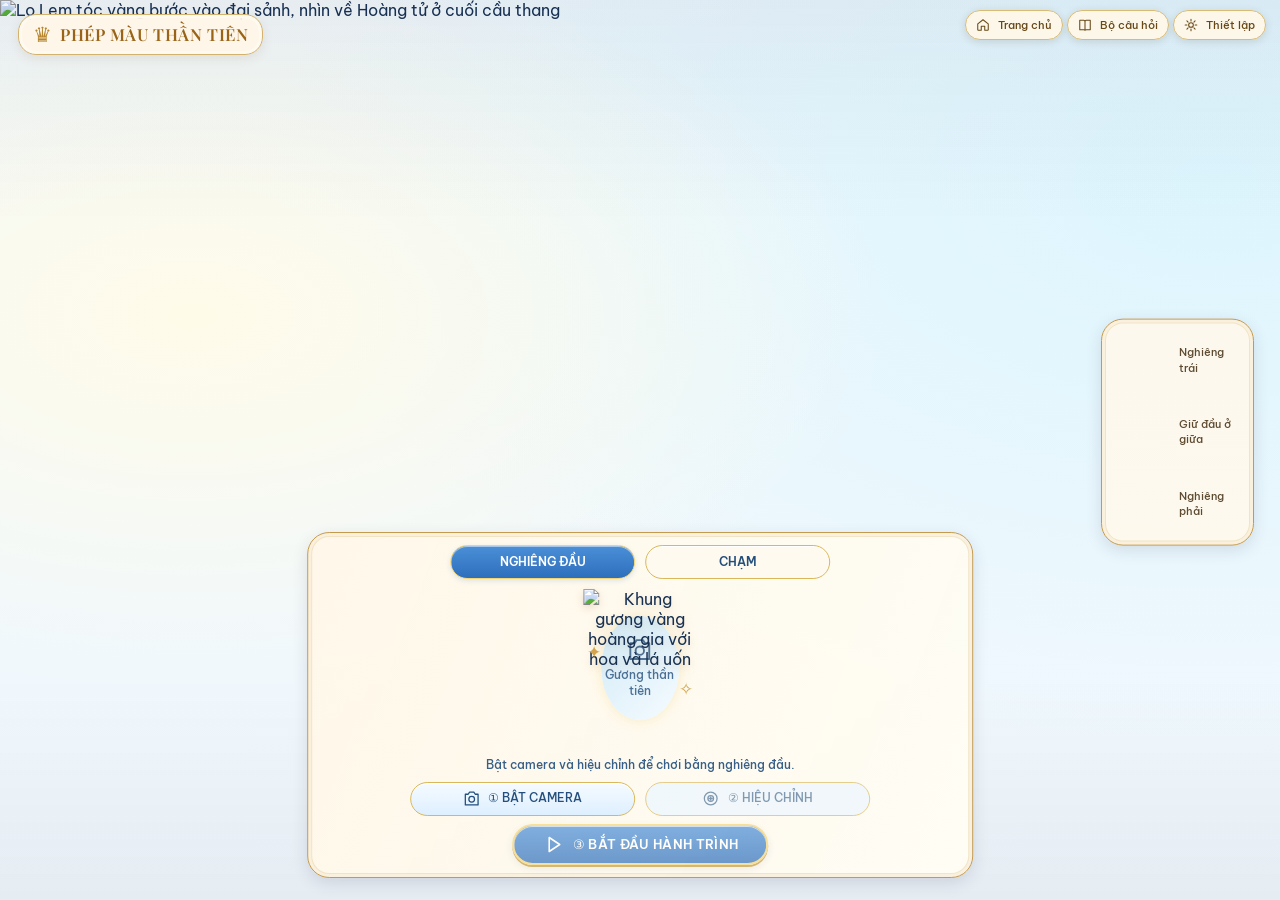
==== index.html @ f40481b0 "Restore original oval magic mirror and fit its height to the preview area" ====
<!doctype html><html lang="vi"><head><meta charset="UTF-8"><meta name="viewport" content="width=device-width,initial-scale=1"><meta name="theme-color" content="#eef8ff"><title>Phép màu thần tiên • Trò chơi nghiêng đầu</title><link rel="stylesheet" href="./style.css?v=20260924-mirror-16"><link rel="stylesheet" href="./opening.css?v=20260924-mirror-16"><link rel="preload" as="image" href="./assets/royal-ball-finale-v14.webp"><link rel="icon" href="./assets/pumpkin-logo.webp" type="image/webp"><link rel="preload" as="image" href="./assets/royal-characters-v6.webp"><link rel="preload" as="image" href="./assets/royal-meeting-v9.webp"><link rel="preload" as="image" href="./assets/royal-opening-v10.webp"></head><body><header><a href="#home" class="brand"><img class="game-logo" src="./assets/pumpkin-logo.webp" alt="Logo bí ngô phép thuật"><span>✨ PHÉP MÀU<small>THẦN TIÊN</small></span></a><nav><button data-view="home" class="nav active" data-icon="home">Trang chủ</button><button data-view="questions" class="nav" data-icon="book">Bộ câu hỏi</button><button data-view="settings" class="nav" data-icon="settings">Thiết lập</button></nav></header><main id="app"></main><div id="toast" role="status"></div><audio id="music" preload="auto"></audio><input id="music-file" type="file" accept="audio/*,.mp3,.wav,.m4a" hidden><input id="import-file" type="file" accept="application/json,.json" hidden><script type="module" src="./app.js?v=20260924-mirror-16"></script></body></html>
---- style.css ----
@import url('https://fonts.googleapis.com/css2?family=Be+Vietnam+Pro:wght@500;600;700&family=Playfair+Display:wght@500;600&display=swap');
@import url('./assets/fonts/nunito.css');
:root{font-family:Nunito,ui-rounded,system-ui,sans-serif;color:#263f60;background:#f0f8fd;font-synthesis:none}*{box-sizing:border-box}body{margin:0;background:radial-gradient(ellipse at 15% 35%,#fffbe9,transparent 45%),radial-gradient(ellipse at 95% 20%,#ddf5fd,transparent 55%);min-height:100vh}button,input,select{font:inherit}button{cursor:pointer;border:0;font-weight:800;transition:transform .15s,background .15s}button:hover{transform:translateY(-2px)}button:disabled{opacity:.55;cursor:not-allowed;transform:none}button:focus-visible,a:focus-visible,input:focus-visible,select:focus-visible{outline:3px solid #e7a928;outline-offset:4px}header{max-width:1240px;margin:auto;padding:22px 32px;display:flex;align-items:center;justify-content:space-between;border-bottom:1px solid #dce9f1}.brand{display:flex;align-items:center;gap:12px;text-decoration:none;color:#234a70;font-weight:1000;letter-spacing:1.2px;font-size:15px}.brand-icon{background:#d6ecff;color:#367ac1;border-radius:15px;font-size:35px;width:50px;text-align:center}.brand small{display:block;font-size:12px;font-weight:700;letter-spacing:.3px;color:#8294a9;margin-top:3px}nav{display:flex;gap:8px}.nav{background:transparent;color:#64788f;padding:12px 16px;border-radius:12px;display:flex;align-items:center;gap:8px}.nav.active{color:#286ab7;background:#deedfd}svg{width:21px;height:21px;vertical-align:middle;flex-shrink:0}main{max-width:1160px;margin:0 auto;padding:32px}.eyebrow{font-size:13px;font-weight:900;letter-spacing:2px;color:#318b83;text-transform:uppercase}.home-grid{display:grid;grid-template-columns:1fr 1.08fr;gap:28px;align-items:center;min-height:440px}h1{font-weight:1000;font-size:clamp(32px,3.5vw,49px);line-height:1.2;letter-spacing:-1.6px;margin:20px 0;color:#244e7a}h1 em{font-style:normal;color:#328dd0}p{line-height:1.7;color:#647a90}.intro{max-width:470px;font-size:17px}.primary{background:#3988d4;color:white;border-radius:16px;padding:18px 25px;box-shadow:0 5px 0 #2365aa;display:inline-flex;align-items:center;justify-content:center;gap:10px;font-size:16px}.secondary{background:#fff;color:#466784;border:1px solid #d9e5ef;border-radius:12px;padding:11px 16px;display:inline-flex;align-items:center;justify-content:center;gap:8px}.subline{font-size:13px;margin-top:18px;color:#8293a4}.scene{width:100%;display:block;border-radius:35% 35% 25% 25%;mix-blend-mode:multiply;max-height:410px;object-fit:cover}.scene-wrap{position:relative}.scene-label{text-align:center;color:#50829b;font-size:14px;font-weight:800;margin-top:6px}.how{margin-top:30px;background:#ffffffbc;border:1px solid white;border-radius:24px;padding:24px 30px;box-shadow:0 10px 30px #37729806}.section-label{font-size:14px;font-weight:900;letter-spacing:1px;color:#607b97;margin-bottom:18px}.steps{display:grid;grid-template-columns:repeat(3,1fr);gap:28px}.step{display:flex;align-items:center;gap:14px}.step .number{display:grid;place-items:center;background:#e5f1fc;color:#4886c2;min-width:44px;height:44px;border-radius:14px;font-size:21px;font-weight:900}.step strong{font-size:16px}.step p{font-size:14px;line-height:1.5;margin:4px 0}.home-foot{display:flex;justify-content:space-between;gap:16px;margin:23px 4px;font-size:13px;color:#7890a5}.panel{background:white;border:1px solid #deebf4;border-radius:24px;padding:28px;margin-bottom:20px;box-shadow:0 8px 24px #3a679506}.page-title{display:flex;justify-content:space-between;align-items:center;gap:15px;margin-bottom:25px}h2{font-size:28px;margin:0 0 8px;letter-spacing:-.7px}h3{margin:0 0 18px;font-size:20px}.two-cols{display:grid;grid-template-columns:1fr 1fr;gap:22px}.row{display:flex;align-items:center;gap:12px;flex-wrap:wrap;margin:14px 0}.between{justify-content:space-between}.muted{color:#7890a5;font-size:14px}.field{display:grid;gap:7px;margin:15px 0;font-size:15px;font-weight:800}input[type=text],input[type=number],select{width:100%;padding:12px;border:1px solid #d7e4ef;border-radius:10px;color:#264665;background:#fafcfe}input[type=range]{accent-color:#3988d4;flex:1;min-width:100px}input[type=checkbox]{width:21px;height:21px;accent-color:#3885cc}.check{display:flex;gap:10px;align-items:center;font-weight:700;font-size:15px;margin:18px 0}.upload{width:100%;padding:28px;border:2px dashed #b9d7ef;background:#f2f9ff;border-radius:16px;color:#357cb4;font-size:16px;overflow-wrap:anywhere}.hint{background:#edf7f6;border-radius:12px;padding:14px;font-size:14px;color:#4e7b79;line-height:1.6}.question-list{display:grid;gap:12px}.question-row{display:flex;gap:15px;align-items:center;background:white;border:1px solid #dfebf3;border-radius:16px;padding:18px}.qnumber{border-radius:12px;background:#eaf3fb;color:#5d85ab;padding:11px;font-weight:900}.qtext{flex:1;min-width:0;overflow-wrap:anywhere}.qtext strong{display:block;margin-bottom:5px}.icon-button{border-radius:10px;padding:10px;background:#eff5fa;color:#5b7d9b;display:inline-flex;align-items:center;gap:7px}.danger{color:#c95e65}.play-top{display:flex;align-items:center;justify-content:space-between;gap:10px}.play-actions{display:flex;gap:7px}.badge{background:white;padding:10px 15px;border:1px solid #d8e7f1;border-radius:13px;font-weight:900}.score{background:#fff5d5;color:#ac7c13}.journey{margin:30px 24px 22px;position:relative;height:44px}.track{position:absolute;top:20px;height:7px;background:#dceaf0;left:0;right:0;border-radius:6px}.fill{height:100%;background:#efc454;border-radius:6px;transition:width .5s}.prince{position:absolute;top:0;font-size:34px;transform:translateX(-50%);transition:left .5s}.castle{position:absolute;right:-22px;top:-5px;font-size:35px}.milestone{position:absolute;top:9px;color:#e6bc46;font-size:24px}.question-card{text-align:center;background:#fff;border:1px solid #dae8f4;border-radius:24px;padding:22px;box-shadow:0 6px 0 #e3edf5}.question-card .prompt{font-size:clamp(30px,5vw,56px);color:#254d79;font-weight:1000;line-height:1.3;margin:7px 0;overflow-wrap:anywhere}.camera-row{display:flex;align-items:center;justify-content:center;gap:16px;margin:18px 0;min-height:105px}.camera-circle{border:4px solid #fff;box-shadow:0 0 0 2px #bbdcec;border-radius:50%;width:108px;height:108px;overflow:hidden;background:#ddecf6;display:grid;place-items:center}.camera-circle video{width:100%;height:100%;object-fit:cover;transform:scaleX(-1)}.camera-info{max-width:250px;font-size:14px;color:#6f869b}.camera-info strong{display:block;color:#3a6c95;margin-bottom:6px}.answers{display:grid;grid-template-columns:1fr 1fr;gap:24px}.answer{border-radius:25px;padding:24px;min-height:210px;color:#2875b7;background:#e0f0ff;border:2px solid #b4d8f7;box-shadow:0 6px 0 #a9cdea;display:flex;flex-direction:column;align-items:center;justify-content:center;gap:12px}.answer.right{background:#fff1d8;color:#b27a20;border-color:#f0d398;box-shadow:0 6px 0 #e5ca91}.answer .value{font-size:clamp(35px,5vw,66px);line-height:1.15;overflow-wrap:anywhere;max-width:100%}.answer .direction{font-size:14px;letter-spacing:1px}.answer.correct{background:#d7f5dc;color:#288651;border-color:#58b97a}.answer.wrong{background:#ffebe7;color:#bd6755}.feedback{min-height:36px;text-align:center;font-weight:900;font-size:21px;margin-top:18px;color:#3c8763}.play-hint{text-align:center;font-size:13px;color:#8a9cab;margin-top:12px}.end{text-align:center;max-width:760px;margin:auto}.end .scene{max-width:450px;max-height:245px;margin:0 auto}.end h1{font-size:34px;margin:20px auto}.stats{display:grid;grid-template-columns:repeat(3,1fr);gap:12px;margin:25px 0}.stat{padding:22px 10px;background:white;border:1px solid #e0eaf3;border-radius:18px}.stat strong{display:block;font-size:32px;margin:8px}.sparkles{position:fixed;inset:0;pointer-events:none;overflow:hidden}.sparkles span{position:absolute;top:-50px;animation:fall 3.5s ease-in forwards;font-size:24px}@keyframes fall{to{transform:translateY(105vh) rotate(480deg)}}#toast{position:fixed;bottom:25px;left:50%;transform:translateX(-50%);background:#244864;color:white;padding:12px 22px;border-radius:14px;z-index:20;display:none;max-width:90%;text-align:center}dialog{border:1px solid #d7e5ef;border-radius:22px;padding:26px;max-width:520px;width:calc(100% - 32px);color:#294b68}dialog::backdrop{background:#18375366}.empty{text-align:center;padding:35px}.button-label{font-size:13px}footer{text-align:center;font-size:13px;color:#8ba0b1;padding:25px} @media(max-width:700px){header{padding:14px 16px;gap:8px}.brand{font-size:11px;letter-spacing:.6px}.brand-icon{width:37px;font-size:27px}.brand small{font-size:10px}nav{gap:2px}.nav{padding:10px;font-size:0}.nav svg{width:22px;height:22px}main{padding:20px 16px}.home-grid{grid-template-columns:1fr;gap:12px;text-align:center;min-height:0}.home-grid h1{font-size:34px;margin:14px auto}.intro{margin:12px auto;font-size:15px}.home-grid .scene-wrap{order:-1}.home-grid .scene{max-height:215px;max-width:340px;margin:auto}.scene-label{display:none}.eyebrow{font-size:11px}.primary{width:100%;padding:16px 12px}.subline{font-size:12px}.how{padding:20px;margin-top:28px}.steps{grid-template-columns:1fr;gap:18px}.home-foot{flex-direction:column;align-items:center;font-size:12px}.two-cols{grid-template-columns:1fr}.panel{padding:20px}.page-title{align-items:flex-start;flex-wrap:wrap}h2{font-size:25px}.play-top{flex-wrap:wrap}.badge{padding:8px 10px;font-size:14px}.play-actions .icon-button{padding:9px}.button-label{display:none}.journey{margin-top:24px;margin-bottom:16px}.question-card{padding:18px 12px}.answers{gap:12px}.answer{min-height:190px;padding:16px 10px;border-radius:19px}.answer .direction{font-size:12px;letter-spacing:.2px}.camera-circle{width:86px;height:86px}.camera-row{min-height:85px;margin:16px 0;gap:12px}.camera-info{max-width:205px;font-size:12px}.question-row{padding:13px;gap:10px}.question-row .row{gap:5px}.end h1{font-size:28px}.stats{gap:8px}.stat{font-size:13px}.stat strong{font-size:26px}}@media(prefers-reduced-motion:reduce){*{animation:none!important;transition:none!important}}
@media(max-width:700px){.play-actions .button-label{display:inline;font-size:11px}.play-actions{flex-wrap:wrap}.play-actions .icon-button{gap:4px;padding:8px}.play-top>.badge:first-child{order:0}.play-top>.score{order:1;margin-left:auto}.play-top>.play-actions{order:2;width:100%;justify-content:center}.home-grid .scene{object-fit:contain}}
/* Phép màu thần tiên: a viewport-sized play stage. Teacher tools keep their normal document flow. */
:root{--gold:#b77d14;--magic:#f7d56e}.game-logo{width:clamp(32px,4vw,54px);height:clamp(32px,4vw,54px);object-fit:contain;border-radius:26%;mix-blend-mode:multiply}.brand{color:#a87219}.brand small{color:#bd8d39;font-weight:900;letter-spacing:1px}h1,h1 em{color:#b48124;text-shadow:0 2px #fff6d5}.brand:hover{opacity:.85}body[data-screen=play],body[data-screen=home],body[data-screen=end]{height:100vh;max-height:100vh;height:100dvh;max-height:100dvh;overflow:hidden;display:flex;flex-direction:column}body[data-screen=play]>header{display:none}body[data-screen=home]>header,body[data-screen=end]>header{width:100%;flex:0 0 auto;padding:clamp(8px,1.6vh,18px) clamp(12px,3vw,32px)}body[data-screen=home]>main,body[data-screen=end]>main{flex:1;min-height:0;width:100%;padding:clamp(10px,2vh,24px) clamp(14px,3vw,32px);overflow:hidden}.lobby{height:100%;min-height:0;display:grid;grid-template-columns:1fr 1.05fr;grid-template-rows:minmax(0,1fr) auto auto;align-items:center;gap:clamp(8px,2vh,22px)}.lobby h1{font-size:clamp(24px,min(5.5vw,8vh),68px);line-height:1.1;margin:clamp(8px,2vh,22px) 0;font-weight:1000;letter-spacing:-1px}.lobby p{font-size:clamp(14px,2vh,20px);margin:clamp(8px,1.5vh,18px) 0;line-height:1.5}.lobby-copy{min-height:0}.lobby-art{height:100%;min-height:0;display:grid;place-items:center}.lobby-art .scene{width:100%;height:100%;max-height:none;object-fit:contain;border-radius:25px}.lobby-guide{grid-column:1/-1;display:flex;justify-content:space-around;align-items:center;gap:12px;background:#ffffffb8;border:1px solid #fff;padding:clamp(10px,2vh,22px);border-radius:20px;font-size:clamp(12px,1.8vh,16px);font-weight:800}.lobby-guide span{display:flex;gap:8px;align-items:center}.lobby-note{grid-column:1/-1;text-align:center;font-size:clamp(10px,1.5vh,13px);color:#7691a7}.lobby .primary{font-size:clamp(12px,1.8vh,17px);padding:clamp(10px,2vh,18px) 22px}.lobby .subline{margin-top:clamp(8px,1.8vh,16px);font-size:clamp(11px,1.6vh,14px)}
body[data-screen=play]>main{width:100%;max-width:1600px;height:100%;max-height:100%;min-height:0;padding:clamp(6px,1.4vmin,18px);padding-top:max(clamp(6px,1.4vmin,18px),env(safe-area-inset-top));padding-bottom:max(clamp(6px,1.4vmin,18px),env(safe-area-inset-bottom));display:grid;grid-template-rows:auto clamp(32px,6dvh,56px) minmax(0,1fr) clamp(60px,10dvh,90px);gap:clamp(5px,1.2dvh,12px);overflow:hidden}.play-top{min-width:0;display:flex;flex-wrap:nowrap;gap:clamp(4px,1vw,14px);height:clamp(34px,5.5dvh,52px)}.play-brand{display:flex;align-items:center;min-width:0;gap:8px;color:#ae7b20;font-size:clamp(11px,1.4vw,18px);font-weight:1000;white-space:nowrap;margin-right:auto}.play-brand .game-logo{width:clamp(28px,4.5dvh,46px);height:clamp(28px,4.5dvh,46px)}.play-top .badge{font-size:clamp(11px,1.5vw,16px);padding:clamp(5px,.8dvh,9px) clamp(6px,1vw,13px);white-space:nowrap}.play-actions{width:auto;flex-wrap:nowrap;display:flex;gap:clamp(3px,.5vw,8px)}.play-actions .icon-button{padding:clamp(5px,.8dvh,10px);gap:5px;white-space:nowrap}.play-actions svg{width:clamp(16px,2.6dvh,21px);height:clamp(16px,2.6dvh,21px)}.play-actions .button-label{font-size:clamp(10px,1.2vw,13px);display:inline}.play-top>.badge:first-child,.play-top>.score,.play-top>.play-actions{order:initial}.play-top>.score{margin-left:0}.magic-journey{position:relative;min-width:0;display:flex;align-items:center;justify-content:space-between;width:min(90%,950px);margin:auto;height:100%;padding:0 8px}.magic-journey .track{left:24px;right:24px;top:50%;height:5px;transform:translateY(-50%);background:#e7e4d7}.magic-journey .fill{background:linear-gradient(90deg,#ebb54f,#f6d880);box-shadow:0 0 9px #f5cf7877}.magic-item{position:relative;z-index:1;opacity:.38;filter:grayscale(.75);display:grid;place-items:center;border:2px solid #ecdfc2;border-radius:50%;width:clamp(28px,5.4dvh,48px);height:clamp(28px,5.4dvh,48px);font-size:clamp(17px,3.4dvh,29px);background:#fbf8ee;transition:filter .3s,opacity .3s,box-shadow .3s}.magic-item.earned{opacity:1;filter:none;border-color:#e7bd60;background:#fff4d5;box-shadow:0 0 12px #efc35d55}.magic-item.current{transform:scale(1.08);box-shadow:0 0 14px #e6b74799}.magic-item.magic-burst:after{content:'✦';position:absolute;color:#d9a424;right:-9px;top:-8px;font-size:20px;animation:item-spark .8s ease-out both}@keyframes item-spark{0%{opacity:0;transform:scale(.3)}40%{opacity:1;transform:scale(1.3)}100%{opacity:0;transform:translateY(-7px)}}
.play-field{min-height:0;min-width:0;display:grid;grid-template-rows:minmax(0,2fr) minmax(0,3fr);gap:clamp(8px,1.8dvh,18px)}.play-field .question-card{min-height:0;min-width:0;margin:0;padding:clamp(8px,1.6vmin,20px);border:2px solid #ecdcb1;box-shadow:0 0 22px #f4da8d25,inset 0 0 16px #fff4d933;display:grid;grid-template-rows:auto minmax(0,1fr);gap:clamp(3px,.7dvh,8px);border-radius:clamp(14px,3vmin,30px);overflow:hidden}.question-caption{font-size:clamp(10px,1.5dvh,14px);color:#ad873b;font-weight:900;letter-spacing:2px;line-height:1.2}.text-box{display:flex;align-items:center;justify-content:center;width:100%;height:100%;min-height:0;min-width:0;overflow:hidden}.fit-text{max-width:100%;margin:0!important;line-height:1.12!important;overflow-wrap:anywhere;word-break:normal;text-align:center;font-weight:1000;flex:0 1 auto;min-width:0}.question-card .prompt{color:#264a70;letter-spacing:0;font-size:clamp(22px,7vw,100px)}.choices-row{min-height:0;min-width:0;display:grid;grid-template-columns:minmax(0,1fr) minmax(0,1.5fr) minmax(0,1fr);gap:clamp(8px,2vw,30px);align-items:center}.choices-row .answer{position:relative;width:100%;height:66.6667%;min-height:0;padding:clamp(7px,1.6vmin,18px);border-radius:clamp(14px,3vmin,28px);border:2px solid #b8d8f1;box-shadow:0 5px 0 #b4d1e8;background:linear-gradient(145deg,#edf8ff,#deeeff);overflow:hidden;gap:0;color:#2873ac;isolation:isolate}.choices-row .answer.right{background:linear-gradient(145deg,#fff8e7,#ffedc8);border-color:#eccc8c;box-shadow:0 5px 0 #e4c891;color:#a77624}.choices-row .answer .value{font-size:clamp(22px,7vw,100px);line-height:1.12}.choices-row .answer:hover{transform:translateY(-1px)}.choices-row .answer:disabled{opacity:1}.choices-row .answer.correct{background:#def7e7;border-color:#73be8f;color:#287343;box-shadow:0 0 26px #93d9aa77,0 4px 0 #8abe9a}.choices-row .answer.wrong{background:#fff0df;border-color:#e2b591;color:#a5785b;animation:gentle-shake .3s ease-in-out}.answer.holding{box-shadow:0 0 24px #ebc85588,0 4px 0 #b9d6eb}.answer.holding:after{content:'✦';position:absolute;top:5%;right:6%;font-size:clamp(12px,2vmin,22px);color:#d8aa2e;animation:twinkle .7s ease-in-out infinite alternate;pointer-events:none}.hold-ring{position:absolute;inset:0;width:100%;height:100%;fill:none;pointer-events:none;opacity:0}.hold-ring rect{stroke:#e9b63d;stroke-width:2;stroke-dasharray:100;stroke-dashoffset:calc(100 - var(--hold,0)*100)}.holding .hold-ring{opacity:1}.mirror-column{position:relative;width:100%;height:100%;min-width:0;min-height:0;display:grid;place-items:center;container-type:size}.mirror-column .camera-circle{width:min(94cqw,90cqh);height:auto;aspect-ratio:1;border:clamp(3px,.7vmin,8px) solid #e9c369;background:#e4eff6;box-shadow:0 0 0 3px #fff5d5,0 0 0 5px #d7b26566,0 0 24px #f2d77977;max-width:100%;max-height:100%;overflow:hidden;position:relative}.camera-circle video{position:absolute;inset:0;width:100%;height:100%;object-fit:cover;transform:scaleX(-1)}#camera-placeholder{display:flex;flex-direction:column;align-items:center;gap:clamp(4px,1dvh,12px);color:#7b99b1;text-align:center;font-size:clamp(9px,2cqw,16px);font-weight:800}#camera-placeholder svg{width:clamp(22px,14cqw,56px);height:clamp(22px,14cqw,56px)}#camera-placeholder[hidden],.camera-circle video[hidden]{display:none}.mirror-crown{position:absolute;top:max(0px,calc(50% - min(47cqw,45cqh) - 5cqh));left:50%;transform:translateX(-50%);font-size:clamp(16px,7cqh,34px);line-height:1;color:#c69632;text-shadow:0 0 7px #fff0b0}.mirror-spark{position:absolute;color:#d5ad47;font-size:clamp(14px,7cqw,24px);pointer-events:none;animation:twinkle 2.4s ease-in-out infinite alternate}.spark-one{left:2%;top:32%}.spark-two{right:2%;bottom:27%;animation-delay:1s}@keyframes twinkle{from{opacity:.4}to{opacity:1}}@keyframes gentle-shake{25%{transform:translateX(-3px)}75%{transform:translateX(3px)}}
.play-bottom{min-height:0;min-width:0;display:grid;grid-template-rows:minmax(0,1fr) minmax(0,1.6fr);gap:2px}.play-bottom .feedback{margin:0;min-height:0;font-size:clamp(11px,2.3dvh,21px);line-height:1.25;align-self:center;white-space:normal;overflow-wrap:anywhere}.play-bottom .camera-info{margin:0;max-width:none;display:flex;justify-content:center;align-items:center;gap:clamp(8px,2vw,22px);font-size:clamp(10px,1.6dvh,14px);min-height:0}.camera-messages{min-width:0;text-align:center}.camera-info .camera-messages strong{margin:0;line-height:1.25}.camera-messages span{display:block;font-size:clamp(9px,1.45dvh,13px);line-height:1.3}.play-bottom .icon-button{white-space:nowrap;padding:clamp(5px,.8dvh,9px) clamp(7px,1.2vw,15px);font-size:clamp(10px,1.7dvh,14px);gap:5px}.play-bottom .icon-button svg{width:clamp(15px,2.5dvh,21px);height:clamp(15px,2.5dvh,21px)}
.carriage-end{height:100%;min-height:0;display:grid;grid-template-rows:auto minmax(0,1fr) auto auto;gap:clamp(8px,1.5dvh,18px);max-width:850px}.end-heading h1{font-size:clamp(22px,4.5dvh,38px);margin:clamp(5px,1dvh,12px) 0}.end-heading p{font-size:clamp(12px,1.8dvh,16px);line-height:1.3;margin:0}.end-art{height:100%;min-height:0;position:relative;overflow:hidden}.carriage-reveal{height:100%;animation:carriage-arrive 2.6s ease-out both}.end-art .scene{height:100%;max-height:none;max-width:100%;width:100%;object-fit:contain;border-radius:25px}.pumpkin-transform{position:absolute;left:50%;top:50%;font-size:clamp(40px,12dvh,110px);transform:translate(-50%,-50%);animation:pumpkin-disappear 1s ease-in both}.arrival-spark{position:absolute;left:54%;top:36%;font-size:clamp(30px,8dvh,70px);animation:arrival-spark 2s ease-out both;pointer-events:none}@keyframes pumpkin-disappear{0%,50%{opacity:1;transform:translate(-50%,-50%) scale(1)}100%{opacity:0;transform:translate(-50%,-50%) scale(.1)}}@keyframes carriage-arrive{0%,25%{opacity:0;transform:translateX(-8%) scale(.8)}50%{opacity:1}100%{opacity:1;transform:translateX(0) scale(1)}}@keyframes arrival-spark{0%,20%{opacity:0}45%{opacity:1;transform:scale(1.4)}100%{opacity:0;transform:scale(.7)}}.carriage-end .stats{margin:0;gap:12px}.carriage-end .stat{padding:clamp(8px,1.8dvh,18px);font-size:clamp(12px,1.8dvh,16px)}.carriage-end .stat strong{font-size:clamp(21px,4dvh,34px);margin:clamp(3px,.7dvh,8px)}.end-buttons{display:flex;justify-content:center;gap:12px}.end-buttons button{width:auto;font-size:clamp(12px,1.8dvh,16px);padding:clamp(10px,1.8dvh,18px) 20px}
@media(max-width:700px){.play-brand span{display:none}.play-brand{margin-right:0;gap:0}.play-top{justify-content:space-between;gap:4px}.play-actions{justify-content:center!important;width:auto!important;gap:3px!important}.play-actions .icon-button{padding:6px 4px!important;gap:3px!important}.play-actions .button-label{font-size:9px!important}.play-top .badge{padding:6px;font-size:11px}.magic-journey{width:94%}.choices-row{grid-template-columns:minmax(0,1fr) minmax(0,1.5fr) minmax(0,1fr);gap:8px}.lobby{grid-template-columns:1fr;grid-template-rows:minmax(0,1fr) auto auto auto;gap:clamp(7px,1.4dvh,14px);text-align:center}.lobby-art{grid-row:1}.lobby-copy{grid-row:2}.lobby h1{font-size:clamp(24px,4.5dvh,42px);margin:8px 0;line-height:1.05}.lobby h1 br{display:none}.lobby h1 em:before{content:' '}.lobby p{font-size:clamp(12px,1.9dvh,16px);margin:8px 0}.lobby p br{display:none}.lobby .eyebrow{font-size:10px}.lobby-guide{flex-wrap:wrap;gap:8px;padding:10px;font-size:11px;border-radius:12px}.lobby-guide span{gap:5px}.lobby-guide svg{width:15px;height:15px}.lobby-note{font-size:10px}.lobby .primary{width:auto;max-width:100%}.lobby .subline{margin:7px 0 0;font-size:11px}.play-bottom .camera-info{gap:8px}.game-logo{width:36px;height:36px}.carriage-end .stats{gap:8px}.end-heading .eyebrow{font-size:11px}.end-buttons button{padding:11px 15px}.camera-messages{max-width:70%}}
@media(max-height:480px) and (min-width:600px){body[data-screen=play]>main{grid-template-rows:30px 28px minmax(0,1fr) 44px;gap:4px;padding:5px 12px}.play-top{height:30px}.magic-item{width:26px;height:26px;font-size:17px}.play-brand .game-logo{width:26px;height:26px}.play-actions .icon-button{padding:5px}.play-bottom .feedback{font-size:12px}.play-bottom .camera-info{font-size:10px}.camera-messages span{font-size:9px}.question-caption{font-size:10px}.lobby{grid-template-columns:1fr 1fr;grid-template-rows:minmax(0,1fr) auto auto;text-align:left}.lobby-copy{grid-row:1}.lobby-art{grid-row:1;grid-column:2}.lobby h1{font-size:clamp(24px,8dvh,36px)}.lobby-guide{padding:7px}.lobby p{margin:6px 0}.carriage-end{grid-template-columns:1fr 1fr;grid-template-rows:auto minmax(0,1fr) auto}.end-heading{grid-column:1/-1}.end-art{grid-column:1;grid-row:2/4}.carriage-end .stats{grid-column:2;align-self:center}.end-buttons{grid-column:2}.end-heading h1{font-size:24px}.end-heading p{font-size:12px}}
@media(prefers-reduced-motion:reduce){.pumpkin-transform,.arrival-spark{display:none}.carriage-reveal{opacity:1;transform:none}.mirror-spark{animation:none}.magic-burst:after{display:none}}
@media(max-width:460px){.play-actions .sound-kind{display:none}.play-brand{flex-shrink:0}.play-brand .game-logo{width:28px;height:28px;flex-shrink:0}.play-actions .button-label{font-size:10px!important}.play-actions .icon-button{padding:6px 5px!important}.play-top .badge{padding:5px}.play-top>.play-actions{flex-shrink:0}}
.answer.correct:after{content:'✦';position:absolute;top:5%;right:6%;color:#c8a028;font-size:clamp(16px,3vmin,28px);animation:item-spark .9s ease-out;pointer-events:none}
/* Camera setup and compact, symmetric play stage. */
.choices-row{grid-template-columns:minmax(0,1fr) minmax(0,2.15fr) minmax(0,1fr);gap:clamp(6px,1.4vw,22px)}
.mirror-column .camera-circle{width:min(94cqw,90cqh)}
.camera-circle.face-found{box-shadow:0 0 0 3px #fff5d5,0 0 0 5px #d7b26588,0 0 28px #eac14c99}
.camera-controls{display:flex;justify-content:center;gap:8px;min-width:0}.camera-controls button{padding:8px 12px;font-size:12px;white-space:nowrap;min-height:36px}.camera-controls svg{width:18px;height:18px}
.play-bottom .camera-info{flex-wrap:nowrap}.play-bottom .camera-controls{gap:5px}.play-bottom .camera-controls button{padding:6px;font-size:11px}.play-bottom .camera-messages{max-width:none}.play-bottom #camera-detail{display:none}
.setup-lobby{height:100%;min-height:0;display:grid;grid-template-columns:minmax(120px,22%) minmax(0,1fr);grid-template-rows:auto minmax(0,1fr) auto;column-gap:clamp(8px,3vw,32px);row-gap:8px}.setup-title{grid-column:1/-1;text-align:center}.setup-title h1{font-size:clamp(20px,4dvh,40px);letter-spacing:0;margin:0;line-height:1.2}.setup-title p{font-size:clamp(12px,1.7dvh,16px);margin:4px 0;line-height:1.3}.pose-guide{grid-column:1;grid-row:2/4;align-self:center;min-height:0;text-align:center;background:#ffffff99;border:1px solid #fff;border-radius:22px;padding:12px}.pose-guide h2{font-size:15px;letter-spacing:0;margin:0 0 10px;color:#ad8024}.poses{display:grid;gap:8px}.pose{min-width:0;font-size:12px;font-weight:800}.pose-art{height:clamp(60px,12dvh,115px);aspect-ratio:1.35;margin:auto;background-image:url('./assets/princess-poses.webp');background-repeat:no-repeat;background-size:300% 100%;border-radius:14px}.pose-0{background-position:0% 50%}.pose-1{background-position:50% 50%}.pose-2{background-position:100% 50%}.pose span{display:block;line-height:1.3;margin-top:3px}.setup-mirror{grid-column:2;grid-row:2;min-height:0;min-width:0}.setup-controls{grid-column:2;grid-row:3;display:grid;justify-items:center;gap:7px;text-align:center}.setup-controls #camera-status{font-size:14px;font-weight:800;min-height:18px}.camera-error{max-width:500px;color:#956527;font-size:12px;line-height:1.3}.mode-choice{display:flex;gap:5px}.mode-choice button{font-size:12px;color:#537490;padding:5px 10px;border-radius:20px;background:transparent;border:1px solid #cadae6}.mode-choice button[aria-pressed=true]{background:#deeffb;border-color:#79add3;color:#285e88}.setup-controls .primary{font-size:clamp(12px,1.8dvh,16px);padding:clamp(9px,1.6dvh,16px) 22px;width:auto;max-width:100%}
@media(max-width:600px){.setup-lobby{grid-template-columns:1fr;grid-template-rows:auto minmax(0,1fr) auto auto;gap:6px}.setup-title{grid-row:1}.setup-title h1{font-size:clamp(19px,3dvh,26px)}.setup-title p{font-size:12px}.setup-mirror{grid-column:1;grid-row:2}.pose-guide{grid-column:1;grid-row:3;padding:5px 8px;border-radius:14px}.pose-guide h2{font-size:12px;margin:0 0 3px}.poses{grid-template-columns:repeat(3,minmax(0,1fr));gap:6px}.pose-art{height:clamp(40px,7dvh,64px)}.pose span{font-size:10px;margin:1px 0}.setup-controls{grid-column:1;grid-row:4;gap:5px}.setup-controls #camera-status{font-size:12px}.setup-controls .camera-controls button{font-size:11px;min-height:34px;padding:6px 10px}.mode-choice button{font-size:11px;padding:4px 9px}.play-bottom .camera-info{gap:5px}.play-bottom .camera-messages{font-size:10px;flex:1}.play-bottom .camera-controls button{font-size:10px;padding:5px;gap:3px}.play-bottom .camera-controls svg{width:14px;height:14px}.play-bottom .camera-controls{flex-shrink:0}.choices-row{grid-template-columns:minmax(0,1fr) minmax(0,2.15fr) minmax(0,1fr);gap:6px}}
@media(max-height:480px) and (min-width:600px){.setup-title p{display:none}.setup-lobby{grid-template-columns:minmax(100px,20%) minmax(0,1fr) minmax(230px,34%);grid-template-rows:auto minmax(0,1fr)}.pose-guide{grid-column:1;grid-row:2;padding:5px}.pose-guide h2{font-size:12px;margin:0}.pose-art{height:38px}.poses{gap:2px}.pose span{font-size:10px}.setup-mirror{grid-column:2;grid-row:2}.setup-controls{grid-column:3;grid-row:2;align-self:center}.setup-title{grid-column:1/-1}}
/* Equal story panels: the carriage and the princess guide each own half. */
.setup-lobby{grid-template-columns:minmax(0,1fr) minmax(0,1fr);grid-template-rows:auto minmax(0,1fr) auto;column-gap:clamp(8px,2vw,24px);row-gap:8px}
.setup-mirror{grid-column:1;grid-row:2;position:relative;overflow:hidden}
.intro-carriage{width:100%;height:100%;display:grid;place-items:center;border-radius:24px;background:radial-gradient(ellipse,#fff4be66,transparent 70%)}
.intro-carriage .scene{width:100%;height:100%;max-height:none;object-fit:contain;border-radius:24px}
.setup-mirror>.mirror-column{display:none}.camera-active .setup-mirror>.mirror-column{display:grid}.camera-active .intro-carriage{display:none}
.pose-guide{grid-column:2;grid-row:2;align-self:stretch;display:grid;grid-template-rows:auto minmax(0,1fr);height:100%;padding:clamp(4px,1dvh,12px);overflow:hidden}
.pose-guide h2{font-size:clamp(12px,1.8dvh,18px);margin:0 0 5px}
.poses{height:100%;min-height:0;grid-template-columns:1fr;grid-template-rows:repeat(3,minmax(0,1fr));gap:5px}
.pose{display:grid;grid-template-rows:minmax(0,1fr) auto;min-height:0;justify-items:center}
.pose-art{height:100%;width:auto;max-width:100%;aspect-ratio:1;min-height:0;border-radius:18px}
.pose span{font-size:clamp(11px,1.6dvh,15px);margin-top:2px;line-height:1.2}
.setup-controls{grid-column:1/-1;grid-row:3;align-self:stretch;gap:7px}
.mode-choice{display:grid;grid-template-columns:1fr 1fr;gap:10px;width:min(100%,420px);grid-row:1}
.mode-choice button{font-size:clamp(14px,2dvh,18px);font-weight:900;min-height:44px;border-radius:14px;padding:9px 12px;border:2px solid #cadce9;box-shadow:0 2px 0 #d7e3ec}
.mode-choice button[aria-pressed=true]{border-color:#c99c36;background:#fff4d1;color:#855d16;box-shadow:0 0 12px #e9c97477,0 2px 0 #d9b353}
.mirror-column .camera-circle{width:min(92cqw,65cqh);height:auto;aspect-ratio:.72;border-radius:50%;border-color:#e7c379;box-shadow:0 0 0 3px #fff6db,0 0 0 6px #cfa64b88,0 0 22px #eed08477,inset 0 0 0 3px #aa7628}
.mirror-crown{top:max(0px,calc(50% - min(64cqw,45cqh) - 5cqh))}
.answer.holding:before{content:attr(data-hold);position:absolute;bottom:5%;left:50%;transform:translateX(-50%);font-size:12px;color:#8a691c;background:#fff8dcde;padding:2px 5px;border-radius:8px;pointer-events:none}
@media(max-width:600px){.setup-lobby{gap:6px}.setup-title p{font-size:11px}.setup-controls{gap:5px}.mode-choice{gap:7px}.mode-choice button{font-size:14px;padding:7px 8px;min-height:42px}.pose span{font-size:11px}.pose-guide{padding:4px}.pose-art{max-width:100%}.setup-controls .primary{min-height:40px}}
@media(max-height:480px) and (min-width:600px){.setup-lobby{grid-template-columns:1fr 1fr;grid-template-rows:auto minmax(0,1fr) auto}.setup-title{grid-column:1/-1}.setup-mirror{grid-column:1;grid-row:2}.pose-guide{grid-column:2;grid-row:2}.poses{grid-template-columns:repeat(3,minmax(0,1fr));grid-template-rows:minmax(0,1fr)}.pose-art{height:100%;width:auto}.setup-controls{grid-column:1/-1;grid-row:3;grid-template-columns:1fr 1fr;gap:4px 12px;align-items:center}.mode-choice{grid-row:1;grid-column:1;gap:6px}.mode-choice button{min-height:36px;font-size:12px;padding:5px}.setup-controls #camera-status{grid-column:1;grid-row:2;font-size:12px}.setup-controls .camera-controls{grid-column:2;grid-row:1}.setup-controls .primary{grid-column:2;grid-row:2;padding:8px 12px;box-shadow:0 3px 0 #2365aa}.camera-error{grid-column:1/-1}.pose span{font-size:11px}}
/* Royal mirror and an accessible three-step camera setup. */
[hidden]{display:none!important}
.setup-lobby{grid-template-columns:minmax(0,3fr) minmax(0,1fr)}
.intro-carriage{overflow:visible;padding:clamp(4px,1vw,16px);grid-template-rows:minmax(0,1fr);grid-template-columns:minmax(0,1fr)}
.intro-carriage .scene{object-fit:contain!important;object-position:center;width:100%;height:100%;max-width:100%;max-height:100%;min-height:0;min-width:0;border-radius:0;transform:none;clip-path:none}
.pose{container-type:size}.pose-art{width:min(100%,calc(100cqh - 38px));height:auto;aspect-ratio:1;align-self:center;max-width:100%}.pose span{font-size:clamp(10px,1.5dvh,14px)}
.camera-controls{display:grid;grid-template-columns:minmax(0,1fr) minmax(0,1fr);width:min(100%,440px)}
.camera-controls button{white-space:normal;min-width:0;font-size:clamp(10px,1.6dvh,14px);line-height:1.2;min-height:38px}
.camera-controls button.step-done{background:#eaf8ed;border-color:#9ac7a6;color:#376a44}
.setup-controls .retry-calibration{padding:5px 12px;font-size:12px;min-height:30px}
.touch-mode .camera-controls{display:none}.touch-mode .retry-calibration{display:none!important}
.setup-controls #camera-status{max-width:95%;line-height:1.25}.setup-controls .camera-error{max-width:95%}
.magic-mirror{position:relative;width:min(96cqw,70cqh);height:auto;aspect-ratio:1064/1478;max-width:100%;max-height:100%;isolation:isolate}
.mirror-column .magic-mirror .camera-circle{position:absolute;left:15.5%;top:17%;width:69%;height:66%;max-width:none;max-height:none;aspect-ratio:auto;border:0;border-radius:50%;box-shadow:0 0 14px #eed18466;background:linear-gradient(135deg,#d1eaf6,#f5fbff);overflow:hidden}
.mirror-frame{position:absolute;inset:0;width:100%;height:100%;object-fit:contain;pointer-events:none;z-index:2;filter:drop-shadow(0 3px 4px #90611f33)}
.magic-mirror .camera-circle.face-found{box-shadow:0 0 18px 5px #f9d77599}
.magic-mirror.lean-left .camera-circle{box-shadow:-12px 0 18px 4px #ffcf43cc}
.magic-mirror.lean-right .camera-circle{box-shadow:12px 0 18px 4px #ffcf43cc}
.mirror-hold-ring{position:absolute;inset:0;width:100%;height:100%;fill:none;pointer-events:none;opacity:0;z-index:3}
.mirror-hold-ring ellipse{stroke:#fff1a3;stroke-width:1.4;stroke-linecap:round;stroke-dasharray:100;stroke-dashoffset:calc(100 - var(--hold,0)*100);filter:drop-shadow(0 0 2px #ffd653)}
.mirror-holding .mirror-hold-ring{opacity:1}.magic-mirror .spark-one{left:3%;top:35%;z-index:4}.magic-mirror .spark-two{right:3%;bottom:31%;z-index:4}
/* The princess walks above the reward path; the face and answers stay clear. */
body[data-screen=play]>main{grid-template-rows:auto clamp(66px,10dvh,92px) minmax(0,1fr) clamp(64px,10dvh,90px)}
.magic-journey{width:min(94%,1100px);padding:0;overflow:visible}
#journey-lane{position:absolute;left:24px;right:24px;top:0;height:100%}
.magic-journey .track{left:0;right:0;top:77%;height:5px}
.magic-journey .magic-item{position:absolute;top:77%;transform:translate(-50%,-50%);width:clamp(23px,3.9dvh,34px);height:clamp(23px,3.9dvh,34px);font-size:clamp(15px,2.6dvh,23px);z-index:1}
.magic-item.near-princess{visibility:hidden}.reward-marker{position:absolute;top:77%;transform:translate(-50%,-50%);display:grid;place-items:center;border-radius:50%;width:clamp(24px,4dvh,36px);height:clamp(24px,4dvh,36px);font-size:clamp(17px,2.8dvh,25px);background:#fff3be;border:2px solid #d9b555;box-shadow:0 0 14px #edce77;z-index:2}
.princess-walker{position:absolute;left:0;bottom:37%;width:0;height:clamp(40px,6dvh,57px);transition:transform .65s ease-in-out;z-index:3;pointer-events:none}
.princess-walker img{position:absolute;bottom:0;left:0;transform:translateX(-50%);height:100%;width:auto;filter:drop-shadow(0 2px 2px #55799322)}
.princess-walker.walking img{animation:princess-step .65s ease-in-out}
@keyframes princess-step{0%,100%{transform:translateX(-50%) translateY(0)}25%,75%{transform:translateX(-50%) translateY(-4px)}50%{transform:translateX(-50%) translateY(-1px)}}
.prince-goal{position:absolute;right:0;bottom:37%;height:clamp(42px,6.4dvh,61px);font-size:clamp(36px,5.8dvh,55px);line-height:1;transform:translateX(45%);filter:drop-shadow(0 2px 2px #55799333);z-index:3;transition:transform .75s ease}.goal-label{position:absolute;right:0;top:4%;transform:translateX(35%);font-size:clamp(8px,1.2dvh,11px);font-weight:1000;color:#8c6418;background:#fff8d8e8;border:1px solid #e0be62;border-radius:20px;padding:2px 7px;z-index:4}.journey-complete .princess-walker img{animation:princess-hug 1s ease-in-out forwards}.journey-complete .prince-goal{animation:prince-hug 1s ease-in-out forwards}.journey-complete .goal-label{opacity:0}.journey-complete:after{content:'💖';position:absolute;right:0;bottom:72%;font-size:clamp(24px,5dvh,48px);z-index:6;animation:heart-pop 1.25s ease-out both}
@keyframes princess-hug{0%{transform:translateX(-50%)}55%,100%{transform:translateX(-68%) rotate(7deg) scale(1.08)}}
@keyframes prince-hug{0%{transform:translateX(45%)}55%,100%{transform:translateX(18%) rotate(-7deg) scale(1.08)}}
@keyframes heart-pop{0%,28%{opacity:0;transform:translate(50%,15px) scale(.2)}65%{opacity:1;transform:translate(50%,-8px) scale(1.25)}100%{opacity:1;transform:translate(50%,-15px) scale(1)}}
.final-magic{position:fixed;inset:0;z-index:20;display:grid;place-content:center;justify-items:center;gap:12px;background:radial-gradient(circle,#fffef1e6 0,#fff5b9b8 30%,transparent 70%);pointer-events:none;animation:magic-in .45s ease-out both}.final-magic strong{font-size:clamp(22px,5vw,56px);color:#8d5f09;text-align:center;text-shadow:0 3px #fff,0 0 24px #ffd95f}.final-magic span{font-size:clamp(64px,14vw,150px);animation:heart-beat .7s ease-in-out infinite}.final-magic.transforming{animation:magic-transform .9s ease-in forwards}
@keyframes magic-in{from{opacity:0;transform:scale(.65)}to{opacity:1;transform:scale(1)}}@keyframes heart-beat{50%{transform:scale(1.18)}}@keyframes magic-transform{0%{opacity:1;filter:brightness(1)}70%{opacity:1;filter:brightness(3)}100%{opacity:0;filter:brightness(5);transform:scale(1.3)}}
.royal-finale{position:relative;isolation:isolate;width:100%;height:100%;min-height:0;border-radius:24px;overflow:hidden;background:url('./assets/royal-ball-finale.jpg?v=stones4') center 38%/cover no-repeat;display:flex;flex-direction:column;justify-content:space-between;align-items:center;padding:clamp(14px,3vh,28px)}.finale-shade{position:absolute;inset:0;z-index:-1;background:linear-gradient(180deg,#17376480 0,#1737640d 30%,#1c204900 55%,#17143ca8 100%)}.finale-heading{color:#fff;text-align:center;text-shadow:0 2px 8px #172454,0 0 3px #172454}.finale-heading .eyebrow{color:#fff4a6}.finale-heading h1{margin:3px 0;font-size:clamp(24px,5vh,52px)}.finale-heading p{margin:0;font-size:clamp(13px,2.2vh,20px);font-weight:900}.finale-summary{display:flex;flex-direction:column;gap:10px;align-items:center;padding:10px 14px;border:1px solid #ffffff99;border-radius:20px;background:#fffdf0db;box-shadow:0 6px 24px #1b285066}.royal-finale .stats{margin:0}.royal-finale .stat{min-width:92px;padding:5px 12px}.royal-finale .end-buttons{margin:0}.finale-sparkles{z-index:25;pointer-events:none}
.choices-row .answer.celebrating-answer{overflow:visible;z-index:5}.celebrating-answer .text-box{overflow:visible}.celebrating-answer .value{animation:answer-celebrate .55s ease-out forwards;transform-origin:center}
.answer.correct:after{content:'✓';color:#258c50;font-size:clamp(16px,3vmin,28px);animation:none}.answer.wrong:after{content:'✕';position:absolute;top:5%;right:6%;font-size:clamp(16px,3vmin,28px);color:#a87b5b}
@keyframes answer-celebrate{0%{transform:scale(1);opacity:1}70%{transform:scale(var(--answer-zoom,1.35));opacity:1;filter:drop-shadow(0 0 7px #edc95d)}100%{transform:scale(var(--answer-zoom,1.35));opacity:0}}
.reward-stage{position:fixed;inset:0;z-index:15;display:grid;place-items:center;background:radial-gradient(ellipse at center,#fff7dcd9,transparent 68%);pointer-events:none}
.reward-panel{position:relative;text-align:center;display:flex;flex-direction:column;align-items:center;gap:10px;max-width:90vw}
.reward-symbol{font-size:clamp(96px,25vmin,240px);line-height:1.1;display:block;filter:drop-shadow(0 0 22px #f1ca5d);animation:reward-appear .55s cubic-bezier(.2,.8,.3,1.2) both;will-change:transform}
.reward-label{font-size:clamp(20px,4vmin,38px);font-weight:1000;color:#926714;text-shadow:0 2px #fff;line-height:1.2}.reward-subtitle{font-size:clamp(12px,2vmin,18px);font-weight:800;color:#7e6835}
.reward-spark{position:absolute;font-size:clamp(30px,7vmin,72px);color:#e5b332;animation:reward-twinkle .75s ease-out both}.reward-spark-a{left:-15%;top:4%}.reward-spark-b{right:-12%;top:45%;animation-delay:.1s}
.reward-flying .reward-symbol{animation:reward-fly .55s ease-in forwards}.reward-flying .reward-label,.reward-flying .reward-subtitle,.reward-flying .reward-spark{opacity:0}.reward-flying{background:none}
@keyframes reward-appear{0%{transform:scale(.15);opacity:0}65%{transform:scale(1.12);opacity:1}100%{transform:scale(1);opacity:1}}
@keyframes reward-fly{from{transform:translate(0,0) scale(1);opacity:1}to{transform:translate(var(--fly-x),var(--fly-y)) scale(.12);opacity:.4}}
@keyframes reward-twinkle{0%{transform:scale(.2);opacity:0}50%{opacity:1}100%{transform:scale(1.1);opacity:.8}}
@media(max-width:600px){.setup-lobby{grid-template-columns:minmax(0,3fr) minmax(0,1fr);column-gap:6px}.pose-guide h2{font-size:10px;letter-spacing:0}.pose-guide{padding:3px}.pose span{font-size:10px;overflow-wrap:normal}.pose-art{width:min(100%,calc(100cqh - 42px))}.setup-controls #camera-status{font-size:12px}.play-bottom .camera-controls{width:52%;gap:4px}.play-bottom .camera-controls button{min-height:34px;font-size:9px;padding:4px}.play-bottom .camera-controls svg{width:12px;height:12px}.reward-panel{gap:6px}}
@media(max-height:480px) and (min-width:600px){.setup-lobby{grid-template-columns:3fr 1fr}.poses{grid-template-columns:1fr;grid-template-rows:repeat(3,minmax(0,1fr));gap:2px}.pose{display:flex;align-items:center;gap:4px;justify-content:center}.pose-art{height:100%;width:auto;aspect-ratio:1;flex-shrink:0}.pose span{font-size:10px;max-width:65%;text-align:left}.setup-controls .camera-controls{width:100%}.setup-controls #camera-status{font-size:10px}.setup-controls .camera-controls button{min-height:32px;font-size:10px}.setup-controls .camera-error,.setup-controls .retry-calibration{grid-column:1/-1}body[data-screen=play]>main{grid-template-rows:30px 51px minmax(0,1fr) 44px}.princess-walker{height:32px}.magic-journey .magic-item{width:22px;height:22px;font-size:14px}.reward-marker{width:23px;height:23px;font-size:16px}.play-bottom .camera-controls button{min-height:28px;font-size:10px}.play-bottom .camera-info{gap:8px}}
@media(prefers-reduced-motion:reduce){.reward-symbol{opacity:1;transform:none}.reward-flying .reward-symbol{opacity:0}.celebrating-answer .value{opacity:1;transform:none}.princess-walker{transition:none}.reward-spark{opacity:.8}}

/* Ending only: remove the document shell without changing other screens. */
body[data-screen="end"] { width:100vw; height:100dvh; min-height:100vh; margin:0; padding:0; border:0; overflow:hidden; }
body[data-screen="end"] > header { display:none!important; }
body[data-screen="end"] > main#app { position:fixed; inset:0; display:block; flex:none; width:100vw; max-width:none; height:100dvh; min-height:100vh; max-height:none; margin:0; padding:0; border:0; overflow:hidden; }
body[data-screen="end"] .royal-finale { width:100vw; max-width:none; height:100dvh; min-height:100vh; margin:0; border:0; border-radius:0; background-size:cover; background-repeat:no-repeat; }
body[data-screen="end"] .finale-heading > .eyebrow { display:none; }
body[data-screen="end"] .finale-summary { max-width:calc(100vw - 24px); }

/* Persistent fairy stepping stones */
#journey-lane{left:clamp(24px,4vw,48px);right:clamp(28px,4vw,48px)}
.journey-stone{position:absolute;top:76%;width:clamp(9px,calc(76% / var(--steps)),76px);height:clamp(9px,1.7dvh,16px);transform:translateX(-50%);border:1px solid #c9972e;border-radius:45% 45% 30% 30%;background:linear-gradient(#fff9ea,#eaf6ff 48%,#b9dff5 52%,#d2e7ee);box-shadow:0 4px 0 #aac3d1,0 7px 7px #18315320;opacity:.82}
.journey-stone.passed{opacity:1;background:linear-gradient(#fff9ea,#f3d477);box-shadow:0 4px 0 #c9972e,0 0 10px #f3d47770}
.journey-stone.current{opacity:1;box-shadow:0 4px 0 #c9972e,0 0 14px #f3d477}
.princess-walker{bottom:24%;transition:left .7s ease-in-out;height:clamp(40px,6dvh,66px)}
.princess-walker img{object-fit:contain;max-height:100%;image-rendering:auto}
.prince-goal{bottom:24%;font-size:clamp(36px,5.8dvh,61px);height:auto}
.princess-walker.walking img{animation:princess-step .7s ease-in-out}
.final-magic{background:radial-gradient(ellipse at center,#fff9ea70,transparent 62%)}
.final-magic strong{font-size:clamp(20px,3vw,40px)}
.final-magic span{font-size:clamp(40px,7vw,80px)}
:root{--gold:#c9972e;--magic:#f3d477;color:#183153}
h1,h2,h3{font-family:Nunito,ui-rounded,system-ui,sans-serif;letter-spacing:0}
.brand,.brand small,.play-brand,.setup-title h1{color:#886016;text-shadow:0 1px #fff9ea}
p,.muted,.camera-info,.camera-messages,.hint,.nav{color:#31547b}
.eyebrow,.question-caption{color:#886016}
.answer .value,.prompt{font-weight:900}
.game-logo,.mirror-frame{object-fit:contain}
body[data-screen="end"] .royal-finale{background-position:center;animation:ending-fade .65s ease-out both}
.finale-heading{background:linear-gradient(90deg,transparent,#183153bb 18%,#183153bb 82%,transparent);padding:10px 32px;border-radius:20px}
.royal-finale .finale-heading h1{color:#f3d477;font-weight:900;font-size:clamp(26px,4.6dvh,52px);text-shadow:0 2px 3px #183153,0 0 8px #183153;margin:0 0 5px;letter-spacing:0}
.royal-finale .finale-heading p{color:#fff9ea;font-weight:700;text-shadow:0 2px 8px #0f1e37cc;line-height:1.4}
.finale-summary{background:linear-gradient(135deg,#fff9eae8,#eaf6ffdc);border:2px solid #f3d477;border-radius:26px;padding:10px 20px;gap:7px;box-shadow:0 0 18px #f3d47750,0 8px 28px #18315355;}
.result-title{color:#70501b;font-size:clamp(12px,1.7dvh,18px);font-weight:900;letter-spacing:1px}
.royal-finale .stat{background:#fff9ea60;border-color:#c9972e70;color:#183153;min-width:100px;padding:4px 14px;border-radius:16px}
.royal-finale .stat strong{font-size:clamp(22px,3dvh,34px);margin:2px}
.royal-finale .end-buttons{display:flex;gap:10px}
.royal-finale .end-buttons button{min-height:40px;padding:10px 18px;font-size:clamp(12px,1.7dvh,17px)}
.royal-finale .primary{background:linear-gradient(#416cad,#315a9d);box-shadow:0 3px 0 #183153;color:#fff9ea;border:1px solid #f3d477}
.royal-finale .secondary{background:#fff9ea;color:#183153;border:1px solid #c9972e}
@keyframes ending-fade{from{opacity:0}to{opacity:1}}
@media(max-width:600px){.play-brand{font-size:10px;white-space:normal}.brand{font-size:12px}.royal-finale .stat{min-width:0;padding:4px 8px}.finale-summary{padding:8px 12px}.finale-heading{padding:8px 12px}}
@media(prefers-reduced-motion:reduce){.princess-walker{transition:none}}

/* Storybook finale. Foreground artwork is contained, never face-cropped. */
body[data-screen="end"] .storybook-ending{display:block;padding:0;background:#263956;isolation:isolate}
.storybook-ending .finale-heading{position:absolute;top:4.8%;left:50%;transform:translateX(-50%);width:min(72vw,1080px);margin:0;padding:clamp(9px,1.4dvh,20px) 24px;border:3px solid #c9972e;border-radius:48% 48% 20% 20% / 22% 22% 26% 26%;background:linear-gradient(110deg,#fff4dc,#fffdf5 45%,#ffedc2);box-shadow:inset 0 0 0 3px #fff9ea,inset 0 -6px 12px #d89e3540,0 3px 0 #8c561e,0 6px 20px #18315350;isolation:isolate;animation:ribbon-arrive .65s .15s both}
.royal-ribbon:before,.royal-ribbon:after{content:"";position:absolute;top:26%;width:9%;height:76%;background:linear-gradient(#fff9ea,#f4d799);border:2px solid #c9972e;z-index:-1}
.royal-ribbon:before{left:-6%;transform:rotate(-12deg);border-radius:45% 0 40% 45%}
.royal-ribbon:after{right:-6%;transform:rotate(12deg);border-radius:0 45% 45% 40%}
.storybook-ending .royal-crown{position:absolute;width:clamp(90px,10vw,150px);height:clamp(35px,4vw,58px);top:0;left:50%;transform:translate(-50%,-78%);overflow:visible;filter:drop-shadow(0 2px 1px #fff9ea80);pointer-events:none}
.storybook-ending .finale-heading h1{font-family:Nunito,ui-rounded,system-ui,sans-serif;font-weight:900;letter-spacing:0;line-height:1.18;font-size:clamp(28px,3.5vw,59px);margin:0;color:#d58d18;background:linear-gradient(#f8dc83 12%,#d89220 76%);background-clip:text;-webkit-background-clip:text;-webkit-text-fill-color:transparent;-webkit-text-stroke:1px #8b4b0a;filter:drop-shadow(0 2px 0 #fff9ea) drop-shadow(0 2px 0 #a36213);text-shadow:none}
.storybook-ending .finale-heading p{font-family:Nunito,ui-rounded,system-ui,sans-serif;font-size:clamp(15px,1.6vw,25px);font-weight:800;color:#234779;text-shadow:none;line-height:1.25;margin:5px 0 0}
.storybook-ending .royal-results{position:absolute;bottom:3.2%;left:50%;transform:translateX(-50%);width:clamp(580px,46vw,850px);max-width:calc(100vw - 32px);display:flex;flex-direction:column;align-items:stretch;gap:clamp(7px,1dvh,14px);padding:clamp(13px,1.7dvh,24px) clamp(20px,2.4vw,46px) clamp(16px,2dvh,28px);background:linear-gradient(130deg,#fffdf5,#fff4dc);border:3px solid #c9972e;border-radius:22% 22% 17% 17% / 28% 28% 24% 24%;box-shadow:inset 0 0 0 3px #fff9ea,inset 0 0 0 5px #e7be63,0 3px 0 #8c561e,0 9px 24px #18315350;backdrop-filter:none;animation:result-arrive .65s .4s both}
.royal-results:before,.royal-results:after{content:"❧";position:absolute;bottom:8%;font-family:Georgia,serif;font-size:clamp(42px,4.3vw,68px);color:#c9972e;line-height:1;text-shadow:1px 1px #fff9ea;pointer-events:none}
.royal-results:before{left:-3%;transform:rotate(-70deg)}
.royal-results:after{right:-3%;transform:scaleX(-1) rotate(-70deg)}
.storybook-ending .royal-results>.royal-crown{width:clamp(74px,7vw,110px);height:clamp(29px,3vw,43px);transform:translate(-50%,-75%)}
.storybook-ending .result-title{color:#693a18;font-weight:900;font-size:clamp(15px,1.4vw,22px);letter-spacing:.6px;line-height:1.25;text-align:center}
.storybook-ending .stats{display:grid;grid-template-columns:repeat(3,minmax(0,1fr));gap:clamp(10px,1.1vw,18px);margin:6px 0 0}
.storybook-ending .crystal-card{position:relative;min-width:0;padding:9px 8px 5px;border:2px solid #c9972e;border-radius:18px;background:linear-gradient(145deg,#ffffffb0 15%,transparent 16% 54%,#ffffff65 55% 72%,transparent 73%),linear-gradient(30deg,#c7f3d4,#efffeb);box-shadow:inset 0 0 0 2px #fff9ea,inset 0 0 12px #fff,0 2px 0 #b77726;color:#096940;font-weight:800;line-height:1.15}
.storybook-ending .crystal-card:before{content:"";position:absolute;top:-9px;left:50%;transform:translateX(-50%) rotate(45deg);width:14px;height:14px;border:2px solid #c9972e;border-radius:3px;background:linear-gradient(135deg,#fff,#43b78d 52%,#068857);box-shadow:0 0 0 2px #fff9ea}
.storybook-ending .crystal-card:after{content:"";position:absolute;inset:5px;border:1px solid #fff9ea;border-radius:12px;pointer-events:none}
.storybook-ending .crystal-wrong{background:linear-gradient(145deg,#ffffffb0 15%,transparent 16% 54%,#ffffff65 55% 72%,transparent 73%),linear-gradient(30deg,#f6c1d9,#fff1f7);color:#a30b51}
.storybook-ending .crystal-wrong:before{background:linear-gradient(135deg,#fff,#f59dc9 52%,#c81271)}
.storybook-ending .crystal-score{background:linear-gradient(145deg,#ffffffb0 15%,transparent 16% 54%,#ffffff65 55% 72%,transparent 73%),linear-gradient(30deg,#f9df9e,#fffae7);color:#794315}
.storybook-ending .crystal-score:before{background:linear-gradient(135deg,#fff,#f3d477 52%,#d58c16)}
.storybook-ending .crystal-label{font-size:clamp(17px,1.5vw,24px)}
.storybook-ending .crystal-card strong{font-family:Nunito,ui-rounded,system-ui,sans-serif;font-size:clamp(32px,3.2vw,52px);font-weight:900;line-height:1.1;margin:3px 0 0;text-shadow:0 1px #fff}
.storybook-ending .end-buttons{display:flex;justify-content:center;gap:clamp(12px,1.5vw,24px);margin:2px 0 0}
.storybook-ending .end-buttons button{flex:1;max-width:280px;min-width:0;min-height:40px;border:3px double #f3d477;border-radius:999px;background:linear-gradient(#6290e0 0%,#1c5aba 22%,#063b8d 72%,#1267b1);box-shadow:inset 0 2px 1px #d6edff,0 3px 0 #966424,0 5px 8px #18315330;color:#fff9ea;font-size:clamp(14px,1.35vw,21px);font-weight:900;padding:8px 12px;line-height:1.2;gap:7px}
.storybook-ending .end-buttons button:hover{transform:translateY(-2px);filter:brightness(1.1);box-shadow:inset 0 2px #d6edff,0 3px #966424,0 0 12px #f3d477}
.storybook-ending .end-buttons button:active{transform:scale(.97)}
.storybook-ending .end-buttons svg{width:clamp(19px,1.8vw,26px);height:clamp(19px,1.8vw,26px)}
.result-jewel{position:absolute;bottom:-13px;left:50%;width:22px;height:22px;transform:translateX(-50%) rotate(45deg);border:3px solid #e9bb51;border-radius:4px;background:linear-gradient(135deg,#d6f5ff,#4eb0ed 45%,#064ba6 50%,#318ade);box-shadow:0 0 0 2px #fff9ea,2px 2px 5px #6d431c55}
.fairy-dust{position:absolute;inset:0;pointer-events:none;overflow:hidden;z-index:-1}
.fairy-dust span{position:absolute;left:var(--x);top:var(--y);font-size:clamp(10px,1.2vw,22px);color:#fff3bb;text-shadow:0 0 8px #f3d477;animation:fairy-twinkle 3.8s var(--delay) ease-in-out infinite}
@keyframes fairy-twinkle{0%,100%{opacity:.25;transform:scale(.7)}50%{opacity:.85;transform:scale(1)}}
@keyframes ribbon-arrive{from{opacity:0;transform:translate(-50%,-12px)}to{opacity:1;transform:translate(-50%,0)}}
@keyframes result-arrive{from{opacity:0;transform:translate(-50%,24px)}to{opacity:1;transform:translate(-50%,0)}}
@media(max-height:800px) and (min-width:900px){.storybook-ending .finale-heading{top:4.8%;padding:8px 20px}.storybook-ending .finale-heading h1{font-size:clamp(28px,3vw,43px)}.storybook-ending .finale-heading p{font-size:18px;margin-top:3px}.storybook-ending .royal-results{gap:6px;padding:12px 24px 16px;bottom:3%}.storybook-ending .crystal-card{padding:8px 6px 4px}.storybook-ending .crystal-card strong{font-size:35px}.storybook-ending .end-buttons button{padding:7px 10px;min-height:38px}.storybook-ending .royal-results>.royal-crown{width:80px;height:31px}.fairy-dust span:nth-child(even){display:none}}
@media(max-width:899px){.storybook-ending .finale-heading{width:84vw;top:6%;padding:9px 12px}.storybook-ending .finale-heading h1{font-size:clamp(21px,4vw,33px)}.storybook-ending .finale-heading p{font-size:clamp(12px,2.4vw,18px)}.storybook-ending .royal-results{width:min(92vw,620px);padding:15px 18px 20px}.storybook-ending .crystal-label{font-size:16px}.storybook-ending .crystal-card strong{font-size:30px}.storybook-ending .result-title{font-size:14px}.storybook-ending .end-buttons button{font-size:13px}.storybook-ending .stats{gap:8px}}
@media(prefers-reduced-motion:reduce){.storybook-ending *{animation:none!important;transition:none!important}}

/* Matching transparent full-body character sheet: Cinderella, prince, embrace. */
body[data-screen=play]>main{grid-template-rows:auto clamp(88px,12dvh,116px) minmax(0,1fr) clamp(64px,10dvh,90px)}
#journey-lane{--character-size:clamp(66px,9dvh,86px);left:clamp(35px,5vw,62px);right:clamp(42px,5vw,68px)}
.journey-path{position:absolute;left:0;right:0;top:78%;height:3px;border-radius:999px;background:linear-gradient(90deg,#e7c477,#f7e7b5,#dcb663);box-shadow:0 0 5px #f3d47755;z-index:0}
.journey-stone{top:76%;width:clamp(8px,calc(42% / var(--steps)),42px);height:clamp(5px,.9dvh,8px);border-width:1px;border-radius:40% 40% 30% 30%;box-shadow:0 2px 0 #b9c9d0,0 4px 4px #18315318;z-index:1}
.journey-stone.passed{box-shadow:0 2px 0 #c9ad68,0 0 5px #f3d47755}
.journey-stone.current{box-shadow:0 2px 0 #c9972e,0 0 8px #f3d47788}
.character-sprite{display:block;width:var(--character-size);height:var(--character-size);background-image:url('./assets/royal-characters-v6.webp');background-repeat:no-repeat;background-size:300% 100%;filter:drop-shadow(0 2px 1px #18315320)}
.cinderella-sprite{background-position:0% 50%}
.prince-sprite{background-position:50% 50%}
.embrace-sprite{background-position:100% 50%}
.princess-walker{bottom:22%;height:var(--character-size);width:0;z-index:3;transition:left .7s ease-in-out,opacity .14s ease}
.princess-walker .character-sprite{transform:translateX(-50%)}
.prince-goal{position:absolute;left:100%;right:auto;bottom:22%;width:0;height:var(--character-size);font-size:initial;transform:none;filter:none;z-index:3;transition:opacity .14s ease}
.prince-goal .character-sprite{transform:translateX(-50%)}
.princess-walker.walking .character-sprite{animation:golden-step .7s ease-in-out}
@keyframes golden-step{0%,100%{transform:translateX(-50%) translateY(0)}30%,70%{transform:translateX(-50%) translateY(-4px)}50%{transform:translateX(-50%) translateY(-1px)}}
.royal-embrace{position:absolute;left:100%;bottom:22%;width:0;height:var(--character-size);opacity:0;pointer-events:none;z-index:4;transition:opacity .16s ease}
.royal-embrace>.character-sprite{transform:translateX(-50%)}
.journey-embrace .princess-walker,.journey-embrace .prince-goal{opacity:0}
.journey-embrace .royal-embrace{opacity:1}
.embrace-sparkles{position:absolute;left:0;bottom:72%;width:calc(var(--character-size) * 1.3);transform:translateX(-50%);font-size:18px;color:#c9972e;text-shadow:0 0 5px #fff2b8;text-align:center;opacity:0}
.journey-embrace .embrace-sparkles{animation:embrace-dust 1.1s ease-out both}
@keyframes embrace-dust{0%{opacity:0;translate:0 5px}30%{opacity:1}100%{opacity:0;translate:0 -8px}}
.pose-art{background-image:url('./assets/royal-characters-v6.webp');background-size:300% 100%;background-position:0 50%}
.pose-0{transform:rotate(-10deg)}.pose-1{transform:none}.pose-2{transform:rotate(10deg)}
@media(max-height:480px){body[data-screen=play]>main{grid-template-rows:30px 66px minmax(0,1fr) 44px}#journey-lane{--character-size:54px}}
@media(prefers-reduced-motion:reduce){.princess-walker,.royal-embrace,.prince-goal{transition:none}.princess-walker.walking .character-sprite{animation:none}}

/* Give the embrace a real accessible box, matching its visible sprite. */
.royal-embrace{width:var(--character-size);transform:translateX(-50%)}
.royal-embrace>.character-sprite{transform:none}
.royal-embrace .embrace-sparkles{left:50%}

/* Full-bleed storybook ending: one cover background, no duplicate or blurred shell. */
body[data-screen="end"] {
  width:100vw;
  height:100dvh;
  min-height:100vh;
  margin:0;
  padding:0;
  overflow:hidden;
}
body[data-screen="end"] > header { display:none!important; }
body[data-screen="end"] > main#app {
  position:fixed;
  inset:0;
  display:block;
  flex:none;
  width:100vw;
  height:100dvh;
  min-height:100vh;
  max-width:none;
  max-height:none;
  margin:0;
  padding:0;
  border:0;
  overflow:hidden;
}
body[data-screen="end"] .storybook-ending {
  position:fixed;
  inset:0;
  display:block;
  width:100vw;
  height:100dvh;
  min-height:100vh;
  max-width:none;
  margin:0;
  padding:0;
  border:0;
  border-radius:0;
  overflow:hidden;
  isolation:isolate;
  background:#1b3151 url('./assets/royal-ball-finale.jpg?v=royal6') center 32% / cover no-repeat;
  animation:ending-fade .65s ease-out both;
}
body[data-screen="end"] .storybook-ending::before {
  content:"";
  position:absolute;
  inset:0;
  z-index:0;
  pointer-events:none;
  background:linear-gradient(180deg,#18315325 0%,transparent 35%,#18315338 100%);
}
body[data-screen="end"] .storybook-ending > .fairy-dust {
  z-index:1;
}
body[data-screen="end"] .storybook-ending .finale-heading,
body[data-screen="end"] .storybook-ending .royal-results {
  z-index:2;
}

/* Refined royal typography: one serif display face and the existing light UI sans. */
body[data-screen="end"] .storybook-ending .finale-heading {
  top:5%;
  left:3%;
  transform:none;
  animation:ending-fade .65s ease-out both;
  width:36vw;
  padding:clamp(8px,1.15dvh,16px) 24px;
  border-width:1.5px;
  border-radius:48% 48% 20% 20% / 22% 22% 26% 26%;
  box-shadow:inset 0 0 0 1px #fff9ea,inset 0 -4px 9px #d89e3530,0 2px 0 #8c561e,0 5px 14px #18315338;
}
body[data-screen="end"] .storybook-ending .finale-heading h1 {
  font-family:"Cormorant Garamond",Georgia,"Times New Roman",serif;
  font-size:clamp(25px,2.5vw,48px);
  font-weight:600;
  letter-spacing:.018em;
  line-height:1.03;
  margin:0;
  color:#e8b957;
  background:linear-gradient(180deg,#fff4bb 4%,#f0c866 46%,#b97922 100%);
  background-clip:text;
  -webkit-background-clip:text;
  -webkit-text-fill-color:transparent;
  -webkit-text-stroke:0;
  filter:none;
  text-shadow:0 1px 2px #5c3b1c80;
}
body[data-screen="end"] .storybook-ending .finale-heading p {
  font-family:Nunito,ui-rounded,system-ui,sans-serif;
  font-size:clamp(13px,1.15vw,20px);
  font-weight:500;
  letter-spacing:.025em;
  line-height:1.22;
  margin:4px 0 0;
  color:#234779;
  text-shadow:0 1px 3px #fff9ea;
}
body[data-screen="end"] .storybook-ending .royal-results {
  bottom:3.2%;
  width:clamp(580px,46vw,850px);
  padding:clamp(12px,1.45dvh,21px) clamp(20px,2.4vw,46px) clamp(15px,1.8dvh,25px);
  gap:clamp(7px,1dvh,12px);
  border-width:1.5px;
  box-shadow:inset 0 0 0 1px #fff9ea,inset 0 0 0 3px #e7be6360,0 2px 0 #8c561e,0 7px 18px #18315342;
  backdrop-filter:none;
}
body[data-screen="end"] .storybook-ending .result-title {
  font-family:"Cormorant Garamond",Georgia,"Times New Roman",serif;
  font-size:clamp(17px,1.55vw,24px);
  font-weight:600;
  letter-spacing:.085em;
  line-height:1.1;
  color:#693a18;
}
body[data-screen="end"] .storybook-ending .crystal-label,
body[data-screen="end"] .storybook-ending .end-buttons button {
  font-family:Nunito,ui-rounded,system-ui,sans-serif;
  font-weight:600;
  letter-spacing:.015em;
}
body[data-screen="end"] .storybook-ending .crystal-label {
  font-size:clamp(15px,1.35vw,21px);
}
body[data-screen="end"] .storybook-ending .crystal-card strong {
  font-family:Nunito,ui-rounded,system-ui,sans-serif;
  font-size:clamp(30px,3vw,48px);
  font-weight:700;
  line-height:1.05;
  text-shadow:0 1px 1px #fff;
}
body[data-screen="end"] .storybook-ending .end-buttons button {
  min-height:40px;
  padding:8px 14px;
  font-size:clamp(13px,1.25vw,19px);
}

/* Leave a visible approach between the last step and the waiting prince. */
#journey-lane{--meeting-gap:calc(var(--character-size) * 1.6)}
.journey-path{right:0}
.princess-walker{z-index:4}
body[data-screen="play"].journey-ending>main{
  grid-template-rows:auto clamp(158px,23dvh,242px) minmax(0,1fr) clamp(64px,10dvh,90px);
}
.journey-ending #journey-lane{--character-size:clamp(112px,18dvh,188px)}
.journey-ending .princess-walker{transition:left .65s ease-in-out,opacity .18s ease}
.journey-ending .princess-walker.walking .character-sprite{animation:golden-step .3s ease-in-out infinite}
.royal-meeting{position:absolute;right:calc(var(--character-size) * -.26);bottom:22%;width:calc(var(--character-size) * 1.136);height:var(--character-size);z-index:5;opacity:0;pointer-events:none}
.meeting-pose{position:absolute;bottom:0;right:0;height:100%;background-image:url('./assets/royal-meeting-v9.webp');background-repeat:no-repeat;transition:opacity .5s ease,translate .5s ease;filter:none}
/* The two generated poses use unequal source cells, preserving their proportions. */
.holding-hands-pose{width:100%;background-size:176% 100%;background-position:left bottom;opacity:1}
.hugging-pose{width:76%;background-size:231.6% 100%;background-position:right bottom;opacity:0}
[data-meeting-phase="hands"] .royal-meeting,
[data-meeting-phase="approach"] .royal-meeting,
[data-meeting-phase="hug"] .royal-meeting{opacity:1}
[data-meeting-phase="hands"] .princess-walker,[data-meeting-phase="hands"] .prince-goal,
[data-meeting-phase="approach"] .princess-walker,[data-meeting-phase="approach"] .prince-goal,
[data-meeting-phase="hug"] .princess-walker,[data-meeting-phase="hug"] .prince-goal{opacity:0;visibility:hidden}
[data-meeting-phase="approach"] .holding-hands-pose,[data-meeting-phase="hug"] .holding-hands-pose{opacity:0;translate:6% 0}
[data-meeting-phase="approach"] .hugging-pose,[data-meeting-phase="hug"] .hugging-pose{opacity:1}
.meeting-sparkles{position:absolute;inset:0;display:grid;place-items:center;color:#b98725;font-size:20px;opacity:0}
[data-meeting-phase="hug"] .meeting-sparkles{animation:embrace-dust 1.1s ease-out both}
::view-transition-old(root){animation:ending-out .6s ease both}
::view-transition-new(root){animation:ending-fade .6s ease both}
@keyframes ending-out{to{opacity:0}}
@media(prefers-reduced-motion:reduce){
  .meeting-pose,.journey-ending .princess-walker{transition:none}
  .journey-ending .princess-walker.walking .character-sprite{animation:none}
}

/* Crisp ending type: solid ink, real font sizes, no halo or synthetic weight. */
body[data-screen="end"] .storybook-ending .finale-heading{
  text-shadow:none;filter:none;backdrop-filter:none;transform:none;animation:none;
}
body[data-screen="end"] .storybook-ending .finale-heading h1{
  font-family:"Playfair Display",serif;
  font-size:clamp(30px,2.5vw,48px);font-weight:600;line-height:1.16;
  letter-spacing:0;opacity:1;color:#9a6418;
  background:none;background-clip:border-box;-webkit-background-clip:border-box;
  -webkit-text-fill-color:#9a6418;-webkit-text-stroke:0;
  text-shadow:none;filter:none;transform:none;font-synthesis:none;
  -webkit-font-smoothing:antialiased;-moz-osx-font-smoothing:grayscale;
}
body[data-screen="end"] .storybook-ending .finale-heading p{
  font-family:"Be Vietnam Pro",sans-serif;font-weight:500;
  color:#264e7d;text-shadow:none;filter:none;letter-spacing:0;line-height:1.4;
}
body[data-screen="end"] .storybook-ending .result-title{
  font-family:"Playfair Display",serif;font-weight:500;font-size:clamp(16px,1.3vw,23px);
  letter-spacing:.08em;color:#70451e;text-shadow:none;filter:none;
}
body[data-screen="end"] .storybook-ending .crystal-label,
body[data-screen="end"] .storybook-ending .end-buttons button{
  font-family:"Be Vietnam Pro",sans-serif;font-weight:600;text-shadow:none;
}
body[data-screen="end"] .storybook-ending .crystal-card strong{
  font-family:"Be Vietnam Pro",sans-serif;font-weight:700;text-shadow:none;
}

/* A fixed destination and tail remain visible even for a long scrolling route. */
#journey-lane{--meeting-gap:clamp(78px,11vw,136px);--path-inset:48px}
.pedestal-viewport{position:absolute;left:0;right:var(--meeting-gap);top:0;height:100%;overflow-x:auto;overflow-y:hidden;scrollbar-width:none;overscroll-behavior-x:contain}
.pedestal-viewport::-webkit-scrollbar{display:none}
.pedestal-strip{position:relative;height:100%;min-width:100%}
.journey-stone{width:var(--stone-width,24px);top:78%;transform:translate(-50%,-50%);opacity:1}
.journey-path{left:var(--path-inset);right:var(--meeting-gap);top:78%;height:3px;transform:translateY(-50%)}
.journey-tail{position:absolute;left:calc(100% - var(--meeting-gap));right:0;top:78%;height:3px;transform:translateY(-50%);border-radius:2px;background:#dfbd73;box-shadow:0 0 4px #f3d47744;z-index:0}
.princess-walker{bottom:calc(22% + 6px)}
.journey-ending .princess-walker{bottom:22%}
@media(max-width:480px){body[data-screen="home"]>header{top:54px}}

/* Answer colors derive solely from the submitted answer record. */
.choices-row .answer.correct{background:#ddf6e7;border-color:#51b87a;color:#166b42;box-shadow:0 4px 0 #9acaab}
.choices-row .answer.wrong{background:#fce1e5;border-color:#df6070;color:#a9233a;box-shadow:0 4px 0 #dba1ab}
.choices-row .answer.correct:after{content:'✓';color:#166b42;animation:none}
.choices-row .answer.wrong:after{content:'✕';color:#a9233a;animation:none}
.choices-row .answer:disabled{opacity:1;transform:none}
.end-review-action{display:flex;justify-content:center}
body[data-screen="end"] .end-review-action button{min-height:34px;padding:6px 18px;border:1px solid #c49a4c;border-radius:22px;background:#fff9e9;color:#234e82;font-family:"Be Vietnam Pro",sans-serif;font-size:clamp(12px,1.05vw,16px);font-weight:500;box-shadow:inset 0 0 0 2px #fffdf5;text-shadow:none}
body[data-screen="end"] .storybook-ending .royal-results{gap:7px}
body[data-screen="end"] .storybook-ending .stats{margin:2px 0 0}
@media(max-height:800px){
  body[data-screen="end"] .storybook-ending .royal-results{padding-top:12px;padding-bottom:15px;gap:6px}
  body[data-screen="end"] .storybook-ending .crystal-card{padding:7px 7px 4px}
}

/* Review is a separate scrollable scene in the ending flow. */
body[data-screen="review"]{width:100%;height:100dvh;min-height:100vh;margin:0;overflow:hidden}
body[data-screen="review"]>header{display:none}
body[data-screen="review"]>main#app{position:fixed;inset:0;width:100%;height:100dvh;max-width:none;margin:0;padding:0;overflow:hidden}
.review-scene{height:100%;overflow-y:auto;overflow-x:hidden;overscroll-behavior:contain;padding:clamp(14px,3vw,36px);background:linear-gradient(#172b4c38,#172b4c38),url('./assets/royal-ball-finale.jpg') center 32%/cover fixed no-repeat;font-family:"Be Vietnam Pro",sans-serif;color:#354e65}
.review-panel{width:min(100%,920px);margin:0 auto}
.review-heading{padding:20px 24px;text-align:center;background:#fffaedf5;border:1px solid #c49a4c;border-radius:20px;box-shadow:inset 0 0 0 3px #fff6e3,0 5px 16px #16283920}
.review-heading h1{font-family:"Playfair Display",serif;font-size:clamp(22px,2.4vw,34px);font-weight:600;line-height:1.25;letter-spacing:.025em;color:#805623;margin:0;text-shadow:none;outline:none}
.review-totals{display:flex;flex-wrap:wrap;justify-content:center;gap:12px 24px;margin:15px 0;font-size:14px;font-weight:500}
.review-totals strong{font-weight:600}
.review-scene button{font-family:"Be Vietnam Pro",sans-serif;font-size:12px;font-weight:500;border:1px solid #c49a4c;border-radius:18px;color:#fff9e9;background:linear-gradient(#3e77b4,#214c80);padding:8px 15px}
.review-list{display:grid;gap:14px;margin:18px 0}
.review-card{min-width:0;padding:18px 22px;border:1px solid;border-radius:18px;background:#fffdf6fa;box-shadow:0 3px 12px #21364b18}
.review-correct{border-color:#51b87a}.review-wrong{border-color:#df6070}
.review-card-top{display:flex;align-items:center;justify-content:space-between;gap:12px;font-size:12px;font-weight:600;letter-spacing:.035em}
.review-badge{padding:5px 10px;border-radius:12px}
.review-correct .review-badge{background:#ddf6e7;color:#166b42}
.review-wrong .review-badge{background:#fce1e5;color:#a9233a}
.review-card h2{font-family:"Be Vietnam Pro",sans-serif;font-size:clamp(17px,1.7vw,23px);font-weight:600;letter-spacing:0;line-height:1.45;margin:12px 0;overflow-wrap:anywhere}
.review-answers{display:grid;grid-template-columns:1fr 1fr;gap:12px}
.review-answers>div{min-width:0}
.review-answers>div>span{font-size:12px;font-weight:500}
.review-answers p{display:flex;align-items:center;justify-content:space-between;gap:8px;margin:6px 0 0;padding:10px 12px;border-radius:10px;font-size:17px;font-weight:600;line-height:1.45;overflow-wrap:anywhere}
.review-answers p>span{flex:none}
.review-answers .answer-correct{background:#ddf6e7;color:#166b42}
.review-answers .answer-wrong{background:#fce1e5;color:#a9233a}
.review-footer{display:flex;justify-content:center;padding-bottom:10px}
@media(max-width:600px){.review-heading{padding:16px 12px}.review-card{padding:14px}.review-totals{font-size:12px;gap:8px 14px}.review-answers{grid-template-columns:1fr;gap:10px}}
---- opening.css ----
/* Opening scene and finale presentation. Game and camera behavior stay in app.js. */
body[data-screen="home"]{margin:0;padding:0;width:100vw;height:100dvh;min-height:100vh;overflow:hidden}
body[data-screen="home"]>main#app{position:fixed;inset:0;width:100vw;max-width:none;height:100dvh;min-height:100vh;margin:0;padding:0;display:block;overflow:hidden}
body[data-screen="home"]>header{position:fixed;top:10px;right:14px;left:auto;z-index:10;width:auto;height:auto;min-height:0;max-width:none;margin:0;padding:0;border:0;background:none}
body[data-screen="home"]>header .brand{display:none}
body[data-screen="home"]>header nav{gap:4px}
body[data-screen="home"]>header .nav{font-family:"Be Vietnam Pro",sans-serif;font-size:11px;font-weight:500;padding:7px 10px;color:#684817;border:1px solid #d9bb76;background:#fff8e9ed;border-radius:20px;box-shadow:0 2px 8px #3b230d22}
body[data-screen="home"]>header .nav svg{width:14px;height:14px}
.opening-scene.setup-lobby{position:fixed;inset:0;display:block;width:100vw;height:100dvh;min-height:100vh;padding:0;margin:0;overflow:hidden;font-family:"Be Vietnam Pro",sans-serif;isolation:isolate}
.opening-background{position:absolute;inset:0;width:100%;height:100%;object-fit:cover;object-position:center 40%;z-index:-2}
.opening-shade{position:absolute;inset:0;z-index:-1;pointer-events:none;background:linear-gradient(180deg,#15234b0d,transparent 25%,transparent 75%,#2515350d)}
.opening-scene .setup-title{position:absolute;top:14px;left:18px;display:flex;align-items:center;gap:8px;width:auto;max-width:48vw;padding:9px 14px;text-align:left;border:1px solid #d4b16c;border-radius:18px;background:#fff8e9ed;box-shadow:inset 0 0 0 3px #fffaf0,0 3px 12px #59390818}
.opening-ornament{display:block;color:#b78730;font-size:21px;line-height:1;letter-spacing:0}
.opening-scene .setup-title h1{font-family:"Playfair Display",Georgia,serif;font-weight:600;font-size:clamp(15px,1.3vw,23px);letter-spacing:.035em;line-height:1.25;margin:0;color:#9a6418;text-shadow:none;filter:none;transform:none}
.royal-opening-panel{padding:12px;border:1px solid #c49a4c;border-radius:22px;background:linear-gradient(110deg,#fff7e8ef,#fffdf4f2);box-shadow:inset 0 0 0 3px #fff9ee99,inset 0 0 0 4px #dfc28b66,0 5px 16px #31213c20}

/* Only three head portraits, in one vertical panel at the right edge. */
.opening-scene .opening-guide{position:absolute;right:clamp(20px,2vw,40px);top:48%;translate:0 -50%;width:clamp(150px,12vw,210px);max-width:none;display:block;padding:12px;background:#fff9ece6}
.opening-guide .poses{display:flex;flex-direction:column;align-items:stretch;justify-content:center;gap:14px;width:100%;height:auto;min-height:0;margin:0;padding:0;border:0}
.opening-guide .pose{display:flex;flex-direction:row;align-items:center;justify-content:flex-start;gap:8px;min-width:0;min-height:0;container-type:normal;animation:none;text-align:left}
.opening-guide .pose-art{width:clamp(50px,4.5vw,72px);height:clamp(50px,4.5vw,72px);max-width:none;aspect-ratio:1;flex:none;margin:0;background-image:url('./assets/royal-poses-v10.webp');background-size:450% 150%;background-repeat:no-repeat;border-radius:0;clip-path:ellipse(49% 49% at 50% 49%);transform:none;filter:none}
.opening-guide .pose-0{background-position:7.14% top}
.opening-guide .pose-1{background-position:50% top}
.opening-guide .pose-2{background-position:92.86% top}
.opening-guide .pose span{display:block;font-size:clamp(11px,.8vw,13px);font-weight:500;line-height:1.4;color:#5e4b32;margin:0;text-align:left;max-width:none;overflow-wrap:normal}

/* Independent controls below the palace scene. */
.opening-stack{position:absolute;bottom:clamp(18px,2.5dvh,28px);left:50%;translate:-50% 0;width:clamp(560px,52vw,800px);max-width:calc(100vw - 28px);display:block}
.opening-startup{position:relative;padding:12px 18px}
.opening-startup .setup-controls{display:flex;flex-direction:column;align-items:stretch;gap:8px;min-width:0}
.opening-startup .mode-choice{display:grid;grid-template-columns:1fr 1fr;width:min(100%,380px);gap:10px;margin:0 auto}
.opening-startup .mode-choice button{display:flex;align-items:center;justify-content:center;min-height:34px;padding:6px 14px;border:1px solid #d9b75a;border-radius:18px;background:#fffaf0;color:#244f7c;font-family:inherit;font-size:12px;font-weight:600;line-height:1.3;box-shadow:inset 0 1px #fff}
.opening-startup .mode-choice button[aria-pressed="true"]{background:linear-gradient(#4b8fd8,#2e6fbb);color:#fff;border-color:#f2d477;box-shadow:inset 0 1px #ffffff80,0 2px 5px #2b6db526}
.opening-startup .test-mirror-section{display:block;position:relative;width:100%;max-width:none;min-width:0;height:clamp(150px,18dvh,210px);min-height:0;padding:0;margin:0;box-sizing:border-box}
.opening-startup .setup-mirror,.opening-scene.camera-active .setup-mirror{display:block;width:100%;height:100%;max-width:none;margin:0;aspect-ratio:auto;overflow:visible}
.opening-startup .setup-mirror>.mirror-column{display:grid;place-items:center;width:100%;height:100%;min-width:0;min-height:0;container-type:normal}
/* Scale the original baroque frame by height; its oval camera inset comes from style.css. */
.opening-startup .magic-mirror{width:auto;height:calc(100% - 4px);aspect-ratio:1064/1478;max-width:100%;max-height:100%}
.opening-startup .camera-circle video{width:100%;height:100%;object-fit:cover;object-position:center;transform:scaleX(-1);opacity:1;filter:none}
.opening-startup .mirror-spark{font-size:17px;line-height:1;color:#d3a44b}
.opening-startup #camera-placeholder{font-size:clamp(10px,1.3dvh,12px);font-weight:500;line-height:1.35;gap:clamp(3px,.5dvh,6px);color:#4c7197}
.opening-startup #camera-placeholder svg{width:clamp(18px,2.8dvh,28px);height:clamp(18px,2.8dvh,28px)}
.opening-startup .opening-camera-actions{display:flex;flex-direction:column;align-items:center;justify-content:center;gap:4px;min-width:0;max-width:none;text-align:center}
.opening-startup #camera-status{font-size:12px;font-weight:500;line-height:1.4;min-height:0;max-width:100%;color:#375f87;overflow-wrap:anywhere}
.opening-startup .camera-error{font-size:12px;line-height:1.35;margin:0;max-width:100%}
.opening-startup .camera-controls{width:min(100%,460px);margin:0 auto;gap:10px}
.opening-startup .camera-controls button{min-height:34px;padding:7px 12px;border:1px solid #d9b75a;border-radius:18px;background:linear-gradient(#f5fbff,#deefff);color:#244f7c;font-size:12px;font-weight:500;box-shadow:inset 0 1px #fff}
.opening-startup .camera-controls button.step-done{background:linear-gradient(#8fcfff,#5ea7e4);border-color:#d9b75a;color:#123e6b;box-shadow:inset 0 1px #fff9}
.opening-startup .camera-controls svg{width:17px;height:17px}
.opening-startup .setup-controls>.primary{align-self:center;width:auto;max-width:100%;min-height:40px;padding:8px 28px;border:2px solid #f2d477;border-radius:24px;background:linear-gradient(#4b8fd8,#2e6fbb);box-shadow:inset 0 1px #ffffffa1,0 2px 0 #c19a40,0 3px 9px #28416220;color:#fff;font-size:clamp(12px,1.4dvh,16px);font-weight:600;letter-spacing:.025em;animation:none}
.opening-startup .camera-controls button:disabled{opacity:.68;background:#eaf5ff;color:#456b91;border-color:#d9b75a;box-shadow:none}
.opening-startup .setup-controls>.primary:disabled{opacity:.7}
.opening-startup .setup-controls button:focus-visible{outline:3px solid #245f9f;outline-offset:3px}
.opening-scene.touch-mode .test-mirror-section{display:none}

@media(max-width:700px){
  body[data-screen="home"]>header{top:8px;right:8px}
  body[data-screen="home"]>header .nav{font-size:10px;padding:7px}
  body[data-screen="home"]>header .nav svg{display:none}
  .opening-scene .setup-title{top:8px;left:8px;max-width:46vw;padding:7px 9px;gap:5px;border-radius:14px}
  .opening-scene .setup-title h1{font-size:clamp(12px,2.4vw,17px);letter-spacing:.01em}
  .opening-ornament{font-size:17px}
  .opening-background{object-position:24% 40%}
  .opening-scene .opening-guide{right:12px;top:104px;translate:none;width:132px;padding:10px}
  .opening-guide .poses{gap:10px}
  .opening-guide .pose-art{width:52px;height:52px}
  .opening-guide .pose{gap:6px}
  .opening-guide .pose span{font-size:10px}
  .opening-stack{width:calc(100vw - 24px);bottom:16px}
  .opening-startup{padding:10px 12px}
  .opening-startup .setup-controls{gap:7px}
  .opening-startup .test-mirror-section{height:140px}
  .opening-startup .camera-controls button{font-size:11px;padding:6px 8px}
  .opening-startup #camera-status{font-size:11px}
}
@media(max-width:480px){body[data-screen="home"]>header{top:54px}}
@media(max-height:600px) and (min-width:701px){
  .opening-stack{width:min(58vw,760px);bottom:12px}
  .opening-startup{padding:8px 14px}
  .opening-startup .setup-controls{gap:5px}
  .opening-startup .test-mirror-section{height:105px}
  .opening-startup .mode-choice button,.opening-startup .camera-controls button{min-height:30px;padding:5px 10px;font-size:11px}
  .opening-startup .setup-controls>.primary{min-height:34px;padding:6px 22px}
  .opening-scene .opening-guide{top:46%;width:142px;padding:10px}
  .opening-guide .poses{gap:8px}
  .opening-guide .pose-art{width:48px;height:48px}
  .opening-guide .pose span{font-size:10px}
}
@media(max-height:640px) and (max-width:700px){
  body[data-screen="home"],body[data-screen="home"]>main#app,.opening-scene.setup-lobby{overflow-y:auto}
  .opening-scene.setup-lobby{min-height:660px}
  .opening-background{position:fixed}
  .opening-scene .opening-guide{top:94px}
  .opening-stack{bottom:16px}
}

/* One detailed background at full opacity, with no haze or image filters. */
body[data-screen="end"] .storybook-ending{background-image:url('./assets/royal-ball-finale-v14.webp');background-position:center 38%;background-size:cover;background-repeat:no-repeat;filter:none;backdrop-filter:none;opacity:1;transform:none;animation:none}
body[data-screen="end"] .storybook-ending::before,body[data-screen="end"] .storybook-ending::after{content:none;background:none;filter:none;backdrop-filter:none}
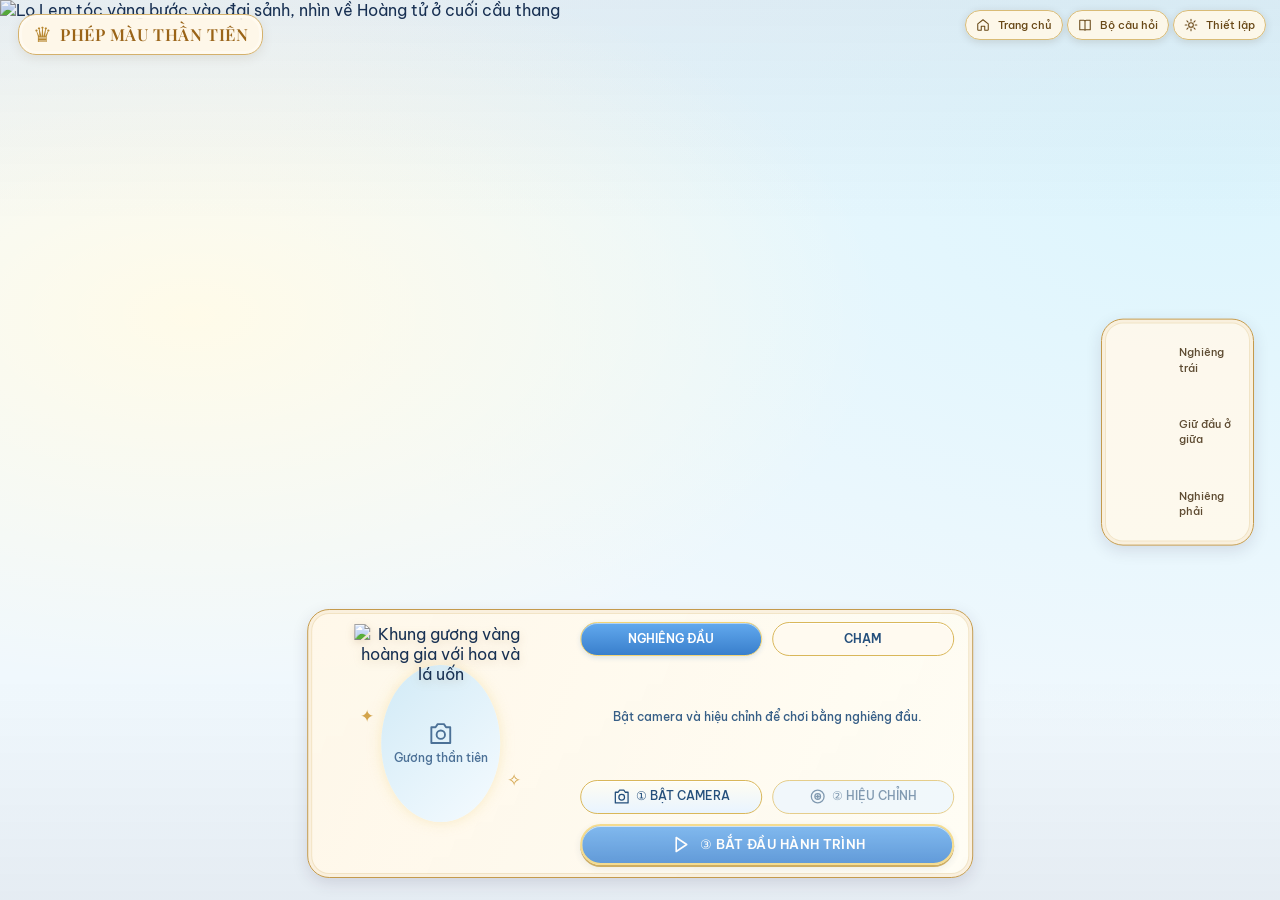
==== commit 4611a34e: "Arrange the opening mirror on the left and brighter controls on the right" ====
--- a/index.html
+++ b/index.html
@@ -1 +1 @@
-<!doctype html><html lang="vi"><head><meta charset="UTF-8"><meta name="viewport" content="width=device-width,initial-scale=1"><meta name="theme-color" content="#eef8ff"><title>Phép màu thần tiên • Trò chơi nghiêng đầu</title><link rel="stylesheet" href="./style.css?v=20260924-mirror-16"><link rel="stylesheet" href="./opening.css?v=20260924-mirror-16"><link rel="preload" as="image" href="./assets/royal-ball-finale-v14.webp"><link rel="icon" href="./assets/pumpkin-logo.webp" type="image/webp"><link rel="preload" as="image" href="./assets/royal-characters-v6.webp"><link rel="preload" as="image" href="./assets/royal-meeting-v9.webp"><link rel="preload" as="image" href="./assets/royal-opening-v10.webp"></head><body><header><a href="#home" class="brand"><img class="game-logo" src="./assets/pumpkin-logo.webp" alt="Logo bí ngô phép thuật"><span>✨ PHÉP MÀU<small>THẦN TIÊN</small></span></a><nav><button data-view="home" class="nav active" data-icon="home">Trang chủ</button><button data-view="questions" class="nav" data-icon="book">Bộ câu hỏi</button><button data-view="settings" class="nav" data-icon="settings">Thiết lập</button></nav></header><main id="app"></main><div id="toast" role="status"></div><audio id="music" preload="auto"></audio><input id="music-file" type="file" accept="audio/*,.mp3,.wav,.m4a" hidden><input id="import-file" type="file" accept="application/json,.json" hidden><script type="module" src="./app.js?v=20260924-mirror-16"></script></body></html>
+<!doctype html><html lang="vi"><head><meta charset="UTF-8"><meta name="viewport" content="width=device-width,initial-scale=1"><meta name="theme-color" content="#eef8ff"><title>Phép màu thần tiên • Trò chơi nghiêng đầu</title><link rel="stylesheet" href="./style.css?v=20260924-columns-17"><link rel="stylesheet" href="./opening.css?v=20260924-columns-17"><link rel="preload" as="image" href="./assets/royal-ball-finale-v14.webp"><link rel="icon" href="./assets/pumpkin-logo.webp" type="image/webp"><link rel="preload" as="image" href="./assets/royal-characters-v6.webp"><link rel="preload" as="image" href="./assets/royal-meeting-v9.webp"><link rel="preload" as="image" href="./assets/royal-opening-v10.webp"></head><body><header><a href="#home" class="brand"><img class="game-logo" src="./assets/pumpkin-logo.webp" alt="Logo bí ngô phép thuật"><span>✨ PHÉP MÀU<small>THẦN TIÊN</small></span></a><nav><button data-view="home" class="nav active" data-icon="home">Trang chủ</button><button data-view="questions" class="nav" data-icon="book">Bộ câu hỏi</button><button data-view="settings" class="nav" data-icon="settings">Thiết lập</button></nav></header><main id="app"></main><div id="toast" role="status"></div><audio id="music" preload="auto"></audio><input id="music-file" type="file" accept="audio/*,.mp3,.wav,.m4a" hidden><input id="import-file" type="file" accept="application/json,.json" hidden><script type="module" src="./app.js?v=20260924-columns-17"></script></body></html>
--- a/opening.css
+++ b/opening.css
@@ -27,31 +27,31 @@
 /* Independent controls below the palace scene. */
 .opening-stack{position:absolute;bottom:clamp(18px,2.5dvh,28px);left:50%;translate:-50% 0;width:clamp(560px,52vw,800px);max-width:calc(100vw - 28px);display:block}
 .opening-startup{position:relative;padding:12px 18px}
-.opening-startup .setup-controls{display:flex;flex-direction:column;align-items:stretch;gap:8px;min-width:0}
-.opening-startup .mode-choice{display:grid;grid-template-columns:1fr 1fr;width:min(100%,380px);gap:10px;margin:0 auto}
+.opening-startup .setup-controls{display:grid;grid-template-columns:minmax(0,38fr) minmax(0,62fr);grid-template-rows:auto minmax(auto,1fr) auto auto;align-items:center;justify-items:stretch;column-gap:clamp(14px,2vw,28px);row-gap:10px;min-width:0;min-height:clamp(212px,27dvh,286px)}
+.opening-startup .mode-choice{grid-column:2;grid-row:1;display:grid;grid-template-columns:1fr 1fr;width:100%;gap:10px;margin:0}
 .opening-startup .mode-choice button{display:flex;align-items:center;justify-content:center;min-height:34px;padding:6px 14px;border:1px solid #d9b75a;border-radius:18px;background:#fffaf0;color:#244f7c;font-family:inherit;font-size:12px;font-weight:600;line-height:1.3;box-shadow:inset 0 1px #fff}
-.opening-startup .mode-choice button[aria-pressed="true"]{background:linear-gradient(#4b8fd8,#2e6fbb);color:#fff;border-color:#f2d477;box-shadow:inset 0 1px #ffffff80,0 2px 5px #2b6db526}
-.opening-startup .test-mirror-section{display:block;position:relative;width:100%;max-width:none;min-width:0;height:clamp(150px,18dvh,210px);min-height:0;padding:0;margin:0;box-sizing:border-box}
-.opening-startup .setup-mirror,.opening-scene.camera-active .setup-mirror{display:block;width:100%;height:100%;max-width:none;margin:0;aspect-ratio:auto;overflow:visible}
-.opening-startup .setup-mirror>.mirror-column{display:grid;place-items:center;width:100%;height:100%;min-width:0;min-height:0;container-type:normal}
+.opening-startup .mode-choice button[aria-pressed="true"]{background:linear-gradient(#62a9ee,#397fcc);color:#fff;border-color:#f2d477;box-shadow:inset 0 1px #ffffff80,0 2px 5px #2b6db526}
+.opening-startup .test-mirror-section{grid-column:1;grid-row:1/5;align-self:stretch;display:block;position:relative;width:100%;max-width:none;min-width:0;height:auto;min-height:0;padding:0;margin:0;box-sizing:border-box}
+.opening-startup .setup-mirror,.opening-scene.camera-active .setup-mirror{position:absolute;inset:0;display:block;width:100%;height:100%;max-width:none;margin:0;aspect-ratio:auto;overflow:visible}
+.opening-startup .setup-mirror>.mirror-column{display:grid;place-items:center;width:100%;height:100%;min-width:0;min-height:0;container-type:size}
 /* Scale the original baroque frame by height; its oval camera inset comes from style.css. */
-.opening-startup .magic-mirror{width:auto;height:calc(100% - 4px);aspect-ratio:1064/1478;max-width:100%;max-height:100%}
+.opening-startup .magic-mirror{width:auto;height:min(calc(100cqh - 4px),138.91cqw);aspect-ratio:1064/1478;max-width:100%;max-height:100%}
 .opening-startup .camera-circle video{width:100%;height:100%;object-fit:cover;object-position:center;transform:scaleX(-1);opacity:1;filter:none}
 .opening-startup .mirror-spark{font-size:17px;line-height:1;color:#d3a44b}
 .opening-startup #camera-placeholder{font-size:clamp(10px,1.3dvh,12px);font-weight:500;line-height:1.35;gap:clamp(3px,.5dvh,6px);color:#4c7197}
 .opening-startup #camera-placeholder svg{width:clamp(18px,2.8dvh,28px);height:clamp(18px,2.8dvh,28px)}
-.opening-startup .opening-camera-actions{display:flex;flex-direction:column;align-items:center;justify-content:center;gap:4px;min-width:0;max-width:none;text-align:center}
+.opening-startup .opening-camera-actions{grid-column:2;grid-row:2;display:flex;flex-direction:column;align-items:center;justify-content:center;gap:4px;min-width:0;max-width:none;text-align:center}
 .opening-startup #camera-status{font-size:12px;font-weight:500;line-height:1.4;min-height:0;max-width:100%;color:#375f87;overflow-wrap:anywhere}
 .opening-startup .camera-error{font-size:12px;line-height:1.35;margin:0;max-width:100%}
-.opening-startup .camera-controls{width:min(100%,460px);margin:0 auto;gap:10px}
-.opening-startup .camera-controls button{min-height:34px;padding:7px 12px;border:1px solid #d9b75a;border-radius:18px;background:linear-gradient(#f5fbff,#deefff);color:#244f7c;font-size:12px;font-weight:500;box-shadow:inset 0 1px #fff}
+.opening-startup .camera-controls{grid-column:2;grid-row:3;display:grid;grid-template-columns:1fr 1fr;width:100%;margin:0;gap:10px}
+.opening-startup .camera-controls button{min-width:0;min-height:34px;padding:7px 8px;border:1px solid #d9b75a;border-radius:18px;background:linear-gradient(#fffdf2,#e9f4ff);color:#244f7c;font-size:12px;font-weight:500;gap:6px;box-shadow:inset 0 1px #fff}
 .opening-startup .camera-controls button.step-done{background:linear-gradient(#8fcfff,#5ea7e4);border-color:#d9b75a;color:#123e6b;box-shadow:inset 0 1px #fff9}
 .opening-startup .camera-controls svg{width:17px;height:17px}
-.opening-startup .setup-controls>.primary{align-self:center;width:auto;max-width:100%;min-height:40px;padding:8px 28px;border:2px solid #f2d477;border-radius:24px;background:linear-gradient(#4b8fd8,#2e6fbb);box-shadow:inset 0 1px #ffffffa1,0 2px 0 #c19a40,0 3px 9px #28416220;color:#fff;font-size:clamp(12px,1.4dvh,16px);font-weight:600;letter-spacing:.025em;animation:none}
+.opening-startup .setup-controls>.primary{grid-column:2;grid-row:4;align-self:center;width:100%;min-width:0;max-width:100%;min-height:40px;padding:8px 14px;border:2px solid #f2d477;border-radius:24px;background:linear-gradient(#62a9ee,#3b83d3);box-shadow:inset 0 1px #ffffffa1,0 2px 0 #c19a40,0 3px 9px #28416220;color:#fff;font-size:clamp(12px,1.4dvh,16px);font-weight:600;line-height:1.3;letter-spacing:.025em;animation:none}
 .opening-startup .camera-controls button:disabled{opacity:.68;background:#eaf5ff;color:#456b91;border-color:#d9b75a;box-shadow:none}
-.opening-startup .setup-controls>.primary:disabled{opacity:.7}
+.opening-startup .setup-controls>.primary:disabled{opacity:.8}
 .opening-startup .setup-controls button:focus-visible{outline:3px solid #245f9f;outline-offset:3px}
-.opening-scene.touch-mode .test-mirror-section{display:none}
+.opening-scene.touch-mode .camera-controls{display:none}
 
 @media(max-width:700px){
   body[data-screen="home"]>header{top:8px;right:8px}
@@ -68,17 +68,24 @@
   .opening-guide .pose span{font-size:10px}
   .opening-stack{width:calc(100vw - 24px);bottom:16px}
   .opening-startup{padding:10px 12px}
-  .opening-startup .setup-controls{gap:7px}
-  .opening-startup .test-mirror-section{height:140px}
+  .opening-startup .setup-controls{grid-template-columns:minmax(0,42fr) minmax(0,58fr);min-height:clamp(176px,46vw,218px);column-gap:10px;row-gap:7px}
   .opening-startup .camera-controls button{font-size:11px;padding:6px 8px}
   .opening-startup #camera-status{font-size:11px}
 }
-@media(max-width:480px){body[data-screen="home"]>header{top:54px}}
+@media(max-width:480px){
+  body[data-screen="home"]>header{top:54px}
+  .opening-startup .mode-choice{gap:6px}
+  .opening-startup .mode-choice button{font-size:10px;min-height:32px;padding:5px 4px}
+  .opening-startup .camera-controls{gap:6px}
+  .opening-startup .camera-controls button{font-size:10.5px;min-height:34px;padding:6px 4px;line-height:1.25}
+  .opening-startup .camera-controls svg{display:none}
+  .opening-startup .setup-controls>.primary{font-size:11px;padding:7px 6px;gap:5px;letter-spacing:0}
+  .opening-startup .setup-controls>.primary svg{width:16px;height:16px}
+}
 @media(max-height:600px) and (min-width:701px){
   .opening-stack{width:min(58vw,760px);bottom:12px}
   .opening-startup{padding:8px 14px}
-  .opening-startup .setup-controls{gap:5px}
-  .opening-startup .test-mirror-section{height:105px}
+  .opening-startup .setup-controls{min-height:176px;column-gap:12px;row-gap:7px}
   .opening-startup .mode-choice button,.opening-startup .camera-controls button{min-height:30px;padding:5px 10px;font-size:11px}
   .opening-startup .setup-controls>.primary{min-height:34px;padding:6px 22px}
   .opening-scene .opening-guide{top:46%;width:142px;padding:10px}
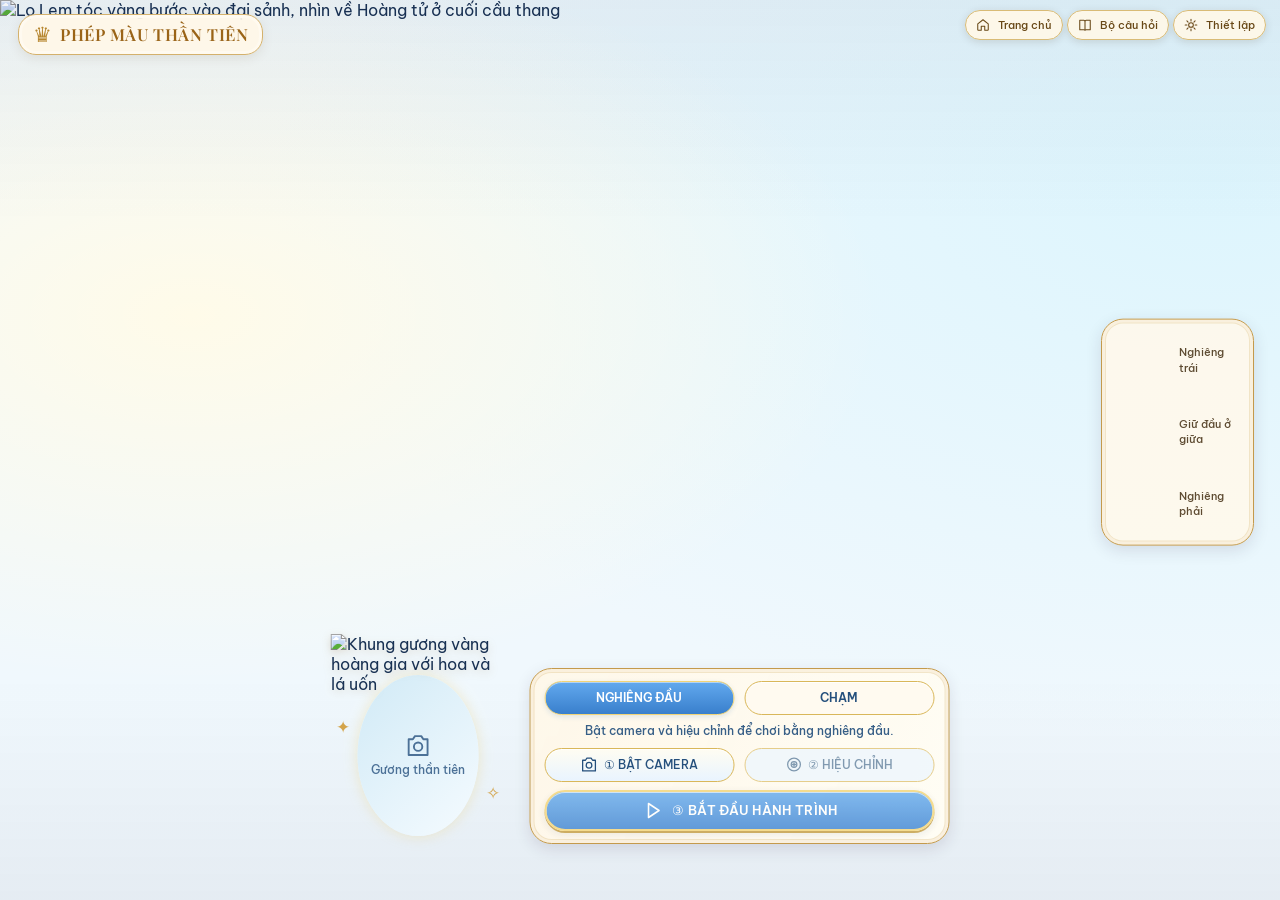
==== commit 8fb7ca7a: "Detach the fairy mirror from a compact startup controls panel" ====
--- a/index.html
+++ b/index.html
@@ -1 +1 @@
-<!doctype html><html lang="vi"><head><meta charset="UTF-8"><meta name="viewport" content="width=device-width,initial-scale=1"><meta name="theme-color" content="#eef8ff"><title>Phép màu thần tiên • Trò chơi nghiêng đầu</title><link rel="stylesheet" href="./style.css?v=20260924-columns-17"><link rel="stylesheet" href="./opening.css?v=20260924-columns-17"><link rel="preload" as="image" href="./assets/royal-ball-finale-v14.webp"><link rel="icon" href="./assets/pumpkin-logo.webp" type="image/webp"><link rel="preload" as="image" href="./assets/royal-characters-v6.webp"><link rel="preload" as="image" href="./assets/royal-meeting-v9.webp"><link rel="preload" as="image" href="./assets/royal-opening-v10.webp"></head><body><header><a href="#home" class="brand"><img class="game-logo" src="./assets/pumpkin-logo.webp" alt="Logo bí ngô phép thuật"><span>✨ PHÉP MÀU<small>THẦN TIÊN</small></span></a><nav><button data-view="home" class="nav active" data-icon="home">Trang chủ</button><button data-view="questions" class="nav" data-icon="book">Bộ câu hỏi</button><button data-view="settings" class="nav" data-icon="settings">Thiết lập</button></nav></header><main id="app"></main><div id="toast" role="status"></div><audio id="music" preload="auto"></audio><input id="music-file" type="file" accept="audio/*,.mp3,.wav,.m4a" hidden><input id="import-file" type="file" accept="application/json,.json" hidden><script type="module" src="./app.js?v=20260924-columns-17"></script></body></html>
+<!doctype html><html lang="vi"><head><meta charset="UTF-8"><meta name="viewport" content="width=device-width,initial-scale=1"><meta name="theme-color" content="#eef8ff"><title>Phép màu thần tiên • Trò chơi nghiêng đầu</title><link rel="stylesheet" href="./style.css?v=20260924-detached-18"><link rel="stylesheet" href="./opening.css?v=20260924-detached-18"><link rel="preload" as="image" href="./assets/royal-ball-finale-v14.webp"><link rel="icon" href="./assets/pumpkin-logo.webp" type="image/webp"><link rel="preload" as="image" href="./assets/royal-characters-v6.webp"><link rel="preload" as="image" href="./assets/royal-meeting-v9.webp"><link rel="preload" as="image" href="./assets/royal-opening-v10.webp"></head><body><header><a href="#home" class="brand"><img class="game-logo" src="./assets/pumpkin-logo.webp" alt="Logo bí ngô phép thuật"><span>✨ PHÉP MÀU<small>THẦN TIÊN</small></span></a><nav><button data-view="home" class="nav active" data-icon="home">Trang chủ</button><button data-view="questions" class="nav" data-icon="book">Bộ câu hỏi</button><button data-view="settings" class="nav" data-icon="settings">Thiết lập</button></nav></header><main id="app"></main><div id="toast" role="status"></div><audio id="music" preload="auto"></audio><input id="music-file" type="file" accept="audio/*,.mp3,.wav,.m4a" hidden><input id="import-file" type="file" accept="application/json,.json" hidden><script type="module" src="./app.js?v=20260924-detached-18"></script></body></html>
--- a/opening.css
+++ b/opening.css
@@ -24,30 +24,30 @@
 .opening-guide .pose-2{background-position:92.86% top}
 .opening-guide .pose span{display:block;font-size:clamp(11px,.8vw,13px);font-weight:500;line-height:1.4;color:#5e4b32;margin:0;text-align:left;max-width:none;overflow-wrap:normal}
 
-/* Independent controls below the palace scene. */
-.opening-stack{position:absolute;bottom:clamp(18px,2.5dvh,28px);left:50%;translate:-50% 0;width:clamp(560px,52vw,800px);max-width:calc(100vw - 28px);display:block}
-.opening-startup{position:relative;padding:12px 18px}
-.opening-startup .setup-controls{display:grid;grid-template-columns:minmax(0,38fr) minmax(0,62fr);grid-template-rows:auto minmax(auto,1fr) auto auto;align-items:center;justify-items:stretch;column-gap:clamp(14px,2vw,28px);row-gap:10px;min-width:0;min-height:clamp(212px,27dvh,286px)}
-.opening-startup .mode-choice{grid-column:2;grid-row:1;display:grid;grid-template-columns:1fr 1fr;width:100%;gap:10px;margin:0}
+/* The original mirror stands freely beside a compact controls-only panel. */
+.opening-stack{position:absolute;bottom:clamp(18px,2.5dvh,28px);left:50%;translate:-50% 0;display:grid;grid-template-columns:auto minmax(0,420px);align-items:center;gap:clamp(14px,2vw,24px);width:max-content;max-width:calc(100vw - 28px)}
+.opening-startup{position:relative;width:100%;min-width:0;padding:12px 14px}
+.opening-startup .setup-controls{display:grid;grid-template-columns:minmax(0,1fr);grid-template-rows:none;grid-auto-rows:auto;align-items:center;justify-items:stretch;gap:8px;min-width:0;min-height:0}
+.opening-startup .mode-choice{grid-column:1;grid-row:auto;display:grid;grid-template-columns:1fr 1fr;width:100%;gap:10px;margin:0}
 .opening-startup .mode-choice button{display:flex;align-items:center;justify-content:center;min-height:34px;padding:6px 14px;border:1px solid #d9b75a;border-radius:18px;background:#fffaf0;color:#244f7c;font-family:inherit;font-size:12px;font-weight:600;line-height:1.3;box-shadow:inset 0 1px #fff}
 .opening-startup .mode-choice button[aria-pressed="true"]{background:linear-gradient(#62a9ee,#397fcc);color:#fff;border-color:#f2d477;box-shadow:inset 0 1px #ffffff80,0 2px 5px #2b6db526}
-.opening-startup .test-mirror-section{grid-column:1;grid-row:1/5;align-self:stretch;display:block;position:relative;width:100%;max-width:none;min-width:0;height:auto;min-height:0;padding:0;margin:0;box-sizing:border-box}
-.opening-startup .setup-mirror,.opening-scene.camera-active .setup-mirror{position:absolute;inset:0;display:block;width:100%;height:100%;max-width:none;margin:0;aspect-ratio:auto;overflow:visible}
-.opening-startup .setup-mirror>.mirror-column{display:grid;place-items:center;width:100%;height:100%;min-width:0;min-height:0;container-type:size}
+.opening-stack>.test-mirror-section{display:block;position:relative;justify-self:center;width:clamp(153px,19.44dvh,206px);max-width:100%;min-width:0;height:auto;min-height:0;aspect-ratio:1064/1478;padding:0;margin:0;box-sizing:border-box;background:none;border:0;box-shadow:none}
+.opening-stack .setup-mirror,.opening-scene.camera-active .setup-mirror{position:absolute;inset:0;display:block;width:100%;height:100%;max-width:none;margin:0;aspect-ratio:auto;overflow:visible}
+.opening-stack .setup-mirror>.mirror-column{display:grid;place-items:center;width:100%;height:100%;min-width:0;min-height:0;container-type:size}
 /* Scale the original baroque frame by height; its oval camera inset comes from style.css. */
-.opening-startup .magic-mirror{width:auto;height:min(calc(100cqh - 4px),138.91cqw);aspect-ratio:1064/1478;max-width:100%;max-height:100%}
-.opening-startup .camera-circle video{width:100%;height:100%;object-fit:cover;object-position:center;transform:scaleX(-1);opacity:1;filter:none}
-.opening-startup .mirror-spark{font-size:17px;line-height:1;color:#d3a44b}
-.opening-startup #camera-placeholder{font-size:clamp(10px,1.3dvh,12px);font-weight:500;line-height:1.35;gap:clamp(3px,.5dvh,6px);color:#4c7197}
-.opening-startup #camera-placeholder svg{width:clamp(18px,2.8dvh,28px);height:clamp(18px,2.8dvh,28px)}
-.opening-startup .opening-camera-actions{grid-column:2;grid-row:2;display:flex;flex-direction:column;align-items:center;justify-content:center;gap:4px;min-width:0;max-width:none;text-align:center}
+.opening-stack .magic-mirror{width:100%;height:100%;aspect-ratio:1064/1478;max-width:100%;max-height:100%}
+.opening-stack .camera-circle video{width:100%;height:100%;object-fit:cover;object-position:center;transform:scaleX(-1);opacity:1;filter:none}
+.opening-stack .mirror-spark{font-size:17px;line-height:1;color:#d3a44b}
+.opening-stack #camera-placeholder{font-size:clamp(10px,1.3dvh,12px);font-weight:500;line-height:1.35;gap:clamp(3px,.5dvh,6px);color:#4c7197}
+.opening-stack #camera-placeholder svg{width:clamp(18px,2.8dvh,28px);height:clamp(18px,2.8dvh,28px)}
+.opening-startup .opening-camera-actions{grid-column:1;grid-row:auto;display:flex;flex-direction:column;align-items:center;justify-content:center;gap:4px;min-width:0;max-width:none;text-align:center}
 .opening-startup #camera-status{font-size:12px;font-weight:500;line-height:1.4;min-height:0;max-width:100%;color:#375f87;overflow-wrap:anywhere}
 .opening-startup .camera-error{font-size:12px;line-height:1.35;margin:0;max-width:100%}
-.opening-startup .camera-controls{grid-column:2;grid-row:3;display:grid;grid-template-columns:1fr 1fr;width:100%;margin:0;gap:10px}
+.opening-startup .camera-controls{grid-column:1;grid-row:auto;display:grid;grid-template-columns:1fr 1fr;width:100%;margin:0;gap:10px}
 .opening-startup .camera-controls button{min-width:0;min-height:34px;padding:7px 8px;border:1px solid #d9b75a;border-radius:18px;background:linear-gradient(#fffdf2,#e9f4ff);color:#244f7c;font-size:12px;font-weight:500;gap:6px;box-shadow:inset 0 1px #fff}
 .opening-startup .camera-controls button.step-done{background:linear-gradient(#8fcfff,#5ea7e4);border-color:#d9b75a;color:#123e6b;box-shadow:inset 0 1px #fff9}
 .opening-startup .camera-controls svg{width:17px;height:17px}
-.opening-startup .setup-controls>.primary{grid-column:2;grid-row:4;align-self:center;width:100%;min-width:0;max-width:100%;min-height:40px;padding:8px 14px;border:2px solid #f2d477;border-radius:24px;background:linear-gradient(#62a9ee,#3b83d3);box-shadow:inset 0 1px #ffffffa1,0 2px 0 #c19a40,0 3px 9px #28416220;color:#fff;font-size:clamp(12px,1.4dvh,16px);font-weight:600;line-height:1.3;letter-spacing:.025em;animation:none}
+.opening-startup .setup-controls>.primary{grid-column:1;grid-row:auto;align-self:center;width:100%;min-width:0;max-width:100%;min-height:40px;padding:8px 14px;border:2px solid #f2d477;border-radius:24px;background:linear-gradient(#62a9ee,#3b83d3);box-shadow:inset 0 1px #ffffffa1,0 2px 0 #c19a40,0 3px 9px #28416220;color:#fff;font-size:clamp(12px,1.4dvh,16px);font-weight:600;line-height:1.3;letter-spacing:.025em;animation:none}
 .opening-startup .camera-controls button:disabled{opacity:.68;background:#eaf5ff;color:#456b91;border-color:#d9b75a;box-shadow:none}
 .opening-startup .setup-controls>.primary:disabled{opacity:.8}
 .opening-startup .setup-controls button:focus-visible{outline:3px solid #245f9f;outline-offset:3px}
@@ -66,14 +66,17 @@
   .opening-guide .pose-art{width:52px;height:52px}
   .opening-guide .pose{gap:6px}
   .opening-guide .pose span{font-size:10px}
-  .opening-stack{width:calc(100vw - 24px);bottom:16px}
+  .opening-stack{width:min(620px,calc(100vw - 24px));grid-template-columns:minmax(0,36fr) minmax(0,64fr);gap:12px;bottom:16px}
+  .opening-stack>.test-mirror-section{width:100%;max-width:178px}
   .opening-startup{padding:10px 12px}
-  .opening-startup .setup-controls{grid-template-columns:minmax(0,42fr) minmax(0,58fr);min-height:clamp(176px,46vw,218px);column-gap:10px;row-gap:7px}
+  .opening-startup .setup-controls{gap:7px}
   .opening-startup .camera-controls button{font-size:11px;padding:6px 8px}
   .opening-startup #camera-status{font-size:11px}
 }
 @media(max-width:480px){
   body[data-screen="home"]>header{top:54px}
+  .opening-stack{gap:10px}
+  .opening-startup{padding:10px}
   .opening-startup .mode-choice{gap:6px}
   .opening-startup .mode-choice button{font-size:10px;min-height:32px;padding:5px 4px}
   .opening-startup .camera-controls{gap:6px}
@@ -83,9 +86,10 @@
   .opening-startup .setup-controls>.primary svg{width:16px;height:16px}
 }
 @media(max-height:600px) and (min-width:701px){
-  .opening-stack{width:min(58vw,760px);bottom:12px}
+  .opening-stack{grid-template-columns:auto minmax(0,390px);bottom:12px}
+  .opening-stack>.test-mirror-section{width:127px}
   .opening-startup{padding:8px 14px}
-  .opening-startup .setup-controls{min-height:176px;column-gap:12px;row-gap:7px}
+  .opening-startup .setup-controls{gap:7px}
   .opening-startup .mode-choice button,.opening-startup .camera-controls button{min-height:30px;padding:5px 10px;font-size:11px}
   .opening-startup .setup-controls>.primary{min-height:34px;padding:6px 22px}
   .opening-scene .opening-guide{top:46%;width:142px;padding:10px}
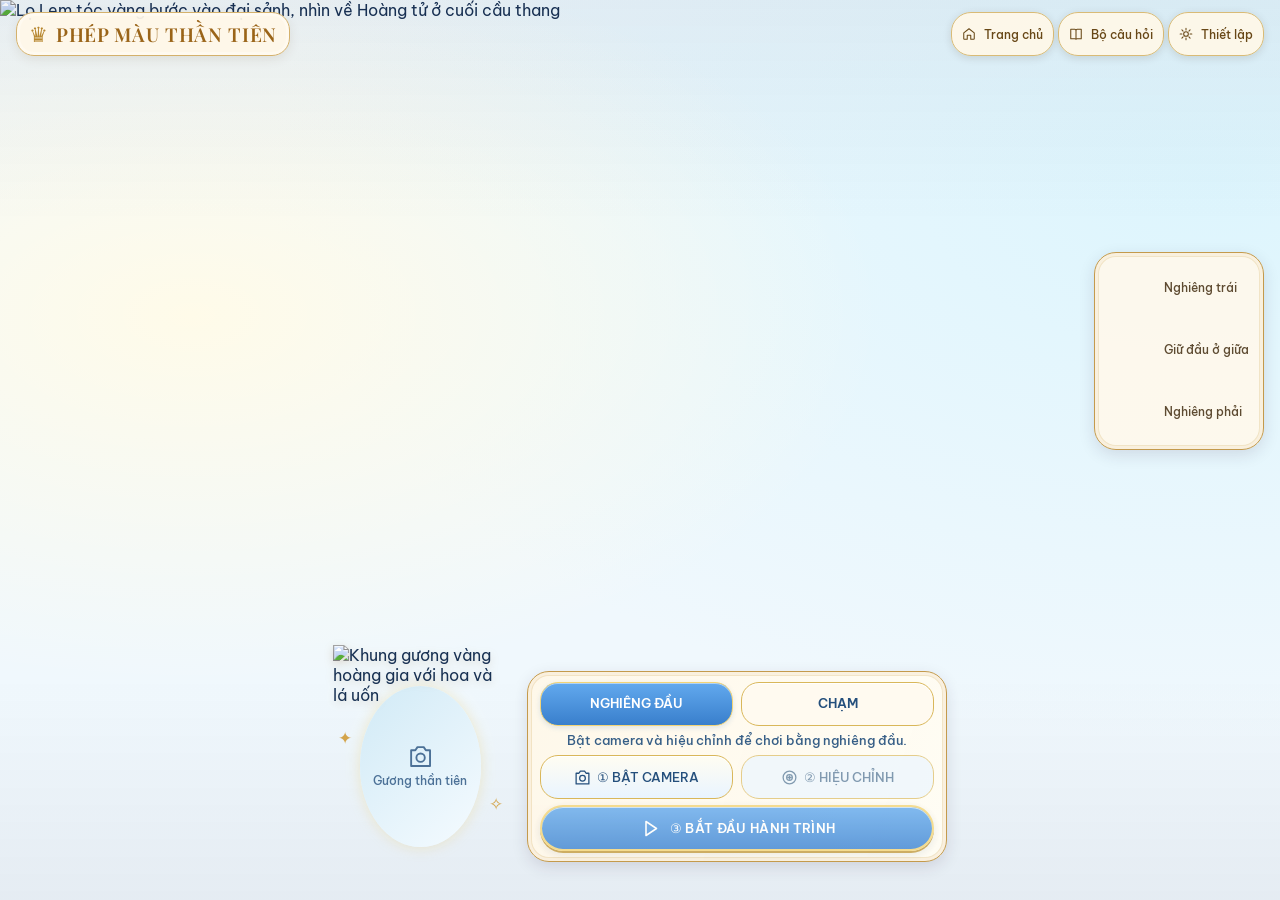
==== commit e8e23829: "Fit iPad layout to Safari visible viewport Keep the mirror separate, use tablet-sized touch controls" ====
--- a/index.html
+++ b/index.html
@@ -1 +1 @@
-<!doctype html><html lang="vi"><head><meta charset="UTF-8"><meta name="viewport" content="width=device-width,initial-scale=1"><meta name="theme-color" content="#eef8ff"><title>Phép màu thần tiên • Trò chơi nghiêng đầu</title><link rel="stylesheet" href="./style.css?v=20260924-detached-18"><link rel="stylesheet" href="./opening.css?v=20260924-detached-18"><link rel="preload" as="image" href="./assets/royal-ball-finale-v14.webp"><link rel="icon" href="./assets/pumpkin-logo.webp" type="image/webp"><link rel="preload" as="image" href="./assets/royal-characters-v6.webp"><link rel="preload" as="image" href="./assets/royal-meeting-v9.webp"><link rel="preload" as="image" href="./assets/royal-opening-v10.webp"></head><body><header><a href="#home" class="brand"><img class="game-logo" src="./assets/pumpkin-logo.webp" alt="Logo bí ngô phép thuật"><span>✨ PHÉP MÀU<small>THẦN TIÊN</small></span></a><nav><button data-view="home" class="nav active" data-icon="home">Trang chủ</button><button data-view="questions" class="nav" data-icon="book">Bộ câu hỏi</button><button data-view="settings" class="nav" data-icon="settings">Thiết lập</button></nav></header><main id="app"></main><div id="toast" role="status"></div><audio id="music" preload="auto"></audio><input id="music-file" type="file" accept="audio/*,.mp3,.wav,.m4a" hidden><input id="import-file" type="file" accept="application/json,.json" hidden><script type="module" src="./app.js?v=20260924-detached-18"></script></body></html>
+<!doctype html><html lang="vi"><head><meta charset="UTF-8"><meta name="viewport" content="width=device-width,initial-scale=1,viewport-fit=cover"><meta name="theme-color" content="#eef8ff"><title>Phép màu thần tiên • Trò chơi nghiêng đầu</title><link rel="stylesheet" href="./style.css?v=20261004-share-21"><link rel="stylesheet" href="./opening.css?v=20261004-share-21"><link rel="preload" as="image" href="./assets/royal-ball-finale-v14.webp"><link rel="icon" href="./assets/pumpkin-logo.webp" type="image/webp"><link rel="preload" as="image" href="./assets/royal-characters-v6.webp"><link rel="preload" as="image" href="./assets/royal-meeting-v9.webp"><link rel="preload" as="image" href="./assets/royal-opening-v10.webp"><link rel="stylesheet" href="./sharing.css?v=20261004-share-21"><link rel="stylesheet" href="./viewport.css?v=20261007-ipad-22"></head><body><header><a href="#home" class="brand"><img class="game-logo" src="./assets/pumpkin-logo.webp" alt="Logo bí ngô phép thuật"><span>✨ PHÉP MÀU<small>THẦN TIÊN</small></span></a><nav><button data-view="home" class="nav active" data-icon="home">Trang chủ</button><button data-view="questions" class="nav" data-icon="book">Bộ câu hỏi</button><button data-view="settings" class="nav" data-icon="settings">Thiết lập</button></nav></header><main id="app"></main><div id="toast" role="status"></div><audio id="music" preload="auto"></audio><input id="music-file" type="file" accept="audio/*,.mp3,.wav,.m4a" hidden><input id="import-file" type="file" accept="application/json,.json" hidden><script type="module" src="./viewport.js?v=20261007-ipad-22"></script><script type="module" src="./app.js?v=20261004-share-21"></script></body></html>
--- a/style.css
+++ b/style.css
@@ -182,9 +182,11 @@
 @media(prefers-reduced-motion:reduce){.storybook-ending *{animation:none!important;transition:none!important}}
 
 /* Matching transparent full-body character sheet: Cinderella, prince, embrace. */
-body[data-screen=play]>main{grid-template-rows:auto clamp(88px,12dvh,116px) minmax(0,1fr) clamp(64px,10dvh,90px)}
+/* Keep the original compact journey height and one character size for every phase. */
+body[data-screen=play]>main{--journey-stage-height:clamp(88px,12dvh,116px);grid-template-rows:auto var(--journey-stage-height) minmax(0,1fr) clamp(64px,10dvh,90px)}
+.magic-journey{--journey-y:78%;height:var(--journey-stage-height);min-height:var(--journey-stage-height);flex:0 0 auto;align-self:start;margin:0 auto;display:block}
 #journey-lane{--character-size:clamp(66px,9dvh,86px);left:clamp(35px,5vw,62px);right:clamp(42px,5vw,68px)}
-.journey-path{position:absolute;left:0;right:0;top:78%;height:3px;border-radius:999px;background:linear-gradient(90deg,#e7c477,#f7e7b5,#dcb663);box-shadow:0 0 5px #f3d47755;z-index:0}
+.journey-path{position:absolute;left:0;right:0;top:var(--journey-y);height:3px;border-radius:999px;background:linear-gradient(90deg,#e7c477,#f7e7b5,#dcb663);box-shadow:0 0 5px #f3d47755;z-index:0}
 .journey-stone{top:76%;width:clamp(8px,calc(42% / var(--steps)),42px);height:clamp(5px,.9dvh,8px);border-width:1px;border-radius:40% 40% 30% 30%;box-shadow:0 2px 0 #b9c9d0,0 4px 4px #18315318;z-index:1}
 .journey-stone.passed{box-shadow:0 2px 0 #c9ad68,0 0 5px #f3d47755}
 .journey-stone.current{box-shadow:0 2px 0 #c9972e,0 0 8px #f3d47788}
@@ -207,7 +209,7 @@
 @keyframes embrace-dust{0%{opacity:0;translate:0 5px}30%{opacity:1}100%{opacity:0;translate:0 -8px}}
 .pose-art{background-image:url('./assets/royal-characters-v6.webp');background-size:300% 100%;background-position:0 50%}
 .pose-0{transform:rotate(-10deg)}.pose-1{transform:none}.pose-2{transform:rotate(10deg)}
-@media(max-height:480px){body[data-screen=play]>main{grid-template-rows:30px 66px minmax(0,1fr) 44px}#journey-lane{--character-size:54px}}
+@media(max-height:480px){body[data-screen=play]>main{--journey-stage-height:66px;grid-template-rows:30px var(--journey-stage-height) minmax(0,1fr) 44px}#journey-lane{--character-size:54px}}
 @media(prefers-reduced-motion:reduce){.princess-walker,.royal-embrace,.prince-goal{transition:none}.princess-walker.walking .character-sprite{animation:none}}
 
 /* Give the embrace a real accessible box, matching its visible sprite. */
@@ -354,10 +356,6 @@
 #journey-lane{--meeting-gap:calc(var(--character-size) * 1.6)}
 .journey-path{right:0}
 .princess-walker{z-index:4}
-body[data-screen="play"].journey-ending>main{
-  grid-template-rows:auto clamp(158px,23dvh,242px) minmax(0,1fr) clamp(64px,10dvh,90px);
-}
-.journey-ending #journey-lane{--character-size:clamp(112px,18dvh,188px)}
 .journey-ending .princess-walker{transition:left .65s ease-in-out,opacity .18s ease}
 .journey-ending .princess-walker.walking .character-sprite{animation:golden-step .3s ease-in-out infinite}
 .royal-meeting{position:absolute;right:calc(var(--character-size) * -.26);bottom:22%;width:calc(var(--character-size) * 1.136);height:var(--character-size);z-index:5;opacity:0;pointer-events:none}
@@ -417,9 +415,9 @@
 .pedestal-viewport{position:absolute;left:0;right:var(--meeting-gap);top:0;height:100%;overflow-x:auto;overflow-y:hidden;scrollbar-width:none;overscroll-behavior-x:contain}
 .pedestal-viewport::-webkit-scrollbar{display:none}
 .pedestal-strip{position:relative;height:100%;min-width:100%}
-.journey-stone{width:var(--stone-width,24px);top:78%;transform:translate(-50%,-50%);opacity:1}
-.journey-path{left:var(--path-inset);right:var(--meeting-gap);top:78%;height:3px;transform:translateY(-50%)}
-.journey-tail{position:absolute;left:calc(100% - var(--meeting-gap));right:0;top:78%;height:3px;transform:translateY(-50%);border-radius:2px;background:#dfbd73;box-shadow:0 0 4px #f3d47744;z-index:0}
+.journey-stone{width:var(--stone-width,24px);top:var(--journey-y);transform:translate(-50%,-50%);opacity:1}
+.journey-path{left:var(--path-inset);right:var(--meeting-gap);top:var(--journey-y);height:3px;transform:translateY(-50%)}
+.journey-tail{position:absolute;left:calc(100% - var(--meeting-gap));right:0;top:var(--journey-y);height:3px;transform:translateY(-50%);border-radius:2px;background:#dfbd73;box-shadow:0 0 4px #f3d47744;z-index:0}
 .princess-walker{bottom:calc(22% + 6px)}
 .journey-ending .princess-walker{bottom:22%}
 @media(max-width:480px){body[data-screen="home"]>header{top:54px}}
--- a/sharing.css
+++ b/sharing.css
@@ -0,0 +1,27 @@
+/* These styles only affect question sharing and student entry, never the play layout. */
+body[data-student-mode="true"] header [data-view="questions"],
+body[data-student-mode="true"] header [data-view="settings"]{display:none!important}
+.quiz-share-panel{margin:18px 0;padding:18px 22px;border:1px solid #cfa655;border-radius:20px;background:linear-gradient(120deg,#fffdf5,#fff5df);box-shadow:0 4px 14px #8160310c}
+.quiz-share-panel h3{margin:0 0 12px;color:#8b6224;font-family:"Playfair Display",Georgia,serif;font-weight:600}
+.quiz-share-panel .field{margin:10px 0;max-width:580px}
+.quiz-share-panel .field input{width:100%;min-width:0;background:#fffefa;border-color:#dbc28c}
+.quiz-share-panel p{margin:8px 0;font-size:14px;line-height:1.5}
+.quiz-share-panel .share-result{margin-top:12px}
+.quiz-share-panel .share-link-field{max-width:none}
+.quiz-share-panel .share-link-field input{font-size:14px;font-weight:400;color:#315779}
+.share-status{color:#486578;min-height:1.5em}
+.share-status.share-error{color:#a63e47}
+.share-status.share-success{color:#227444}
+.quiz-share-panel button.primary{background:linear-gradient(#3376cb,#2358a8);border:1px solid #d3b26e;color:white;box-shadow:0 3px 0 #174078}
+.quiz-share-panel button.secondary{border:1px solid #d3b26e;background:#fffdf5;color:#275d9e}
+.question-row .question-tools{gap:4px;flex-wrap:wrap;justify-content:flex-end}
+.question-tools .move-up svg{transform:rotate(-90deg)}
+.question-tools .move-down svg{transform:rotate(90deg)}
+.question-tools button:disabled{opacity:.3;cursor:default}
+.shared-quiz-label{margin:0;text-align:center;font-size:clamp(12px,1vw,15px);line-height:1.35;color:#805a20;overflow-wrap:anywhere}
+.shared-quiz-label strong{font-weight:600}
+body[data-screen="loading"] main,body[data-screen="share-error"] main{display:grid;place-items:center;min-height:65vh}
+.share-entry{width:min(90vw,520px);padding:28px;border:1px solid #d2ae67;border-radius:22px;text-align:center;background:#fffaf0;box-shadow:0 8px 30px #85643218}
+.share-entry h2{font-family:"Playfair Display",Georgia,serif;font-size:clamp(22px,4vw,30px);font-weight:600;color:#855e29;margin:0 0 20px}
+.share-entry [role="status"]{font-size:20px;color:#416482;margin:12px 0}
+@media(max-width:600px){.quiz-share-panel{padding:14px}.quiz-share-panel .row{gap:10px}.quiz-share-panel .row button{font-size:13px;padding:10px 12px}.question-tools{max-width:110px}.question-tools .icon-button{width:32px;height:32px;padding:6px}}
--- a/viewport.css
+++ b/viewport.css
@@ -0,0 +1,131 @@
+/* Safari's toolbar changes the visible height without changing legacy 100vh. */
+:root { --visible-height: 100vh; }
+@supports (height: 100svh) { :root { --visible-height: 100svh; } }
+@supports (height: 100dvh) { :root { --visible-height: 100dvh; } }
+
+body:is([data-screen="home"], [data-screen="play"], [data-screen="end"], [data-screen="review"]) {
+  height: var(--visible-height);
+  min-height: 0;
+  max-height: var(--visible-height);
+}
+body:is([data-screen="home"], [data-screen="end"], [data-screen="review"]) > main#app {
+  inset: 0 0 auto;
+  width: 100%;
+  height: var(--visible-height);
+  min-height: 0;
+}
+body[data-screen="home"] > main#app {
+  overflow-x: hidden;
+  overflow-y: auto;
+  overscroll-behavior-y: contain;
+}
+.opening-scene.setup-lobby {
+  position: relative;
+  inset: auto;
+  width: 100%;
+  height: 100%;
+  min-height: 0;
+}
+body[data-screen="end"] .storybook-ending {
+  inset: 0 0 auto;
+  height: var(--visible-height);
+  min-height: 0;
+}
+
+/* Tablet proportions, reduced Safari height, and touch tablets with a wide viewport.
+   The existing 1366x768 and 1920x1080 desktop layouts do not enter these rules. */
+@media (min-width: 701px) and (max-width: 1400px) and (max-aspect-ratio: 8/5),
+       (min-width: 701px) and (max-width: 1200px) and (max-height: 750px),
+       (min-width: 701px) and (max-width: 1400px) and (hover: none) and (pointer: coarse) {
+  .opening-scene.setup-lobby {
+    display: grid;
+    grid-template-columns: minmax(0, 1fr) auto;
+    grid-template-rows: auto minmax(210px, 1fr) auto;
+    gap: 10px 16px;
+    height: auto;
+    min-height: 100%;
+    padding: max(12px, env(safe-area-inset-top)) max(16px, env(safe-area-inset-right))
+             max(12px, env(safe-area-inset-bottom)) max(16px, env(safe-area-inset-left));
+    overflow: visible;
+  }
+  body[data-screen="home"] > header {
+    top: max(12px, env(safe-area-inset-top));
+    right: max(16px, env(safe-area-inset-right));
+  }
+  body[data-screen="home"] > header .nav {
+    min-height: 44px;
+    padding: 8px 10px;
+    font-size: 12px;
+  }
+  .opening-scene .setup-title {
+    position: static;
+    grid-column: 1;
+    grid-row: 1;
+    align-self: start;
+    width: max-content;
+    max-width: 46vw;
+    min-height: 44px;
+    padding: 8px 12px;
+  }
+  .opening-scene .setup-title h1 { font-size: clamp(16px, 1.5vw, 21px); }
+  .opening-background { object-fit: cover; object-position: 40% 40%; }
+  .opening-scene .opening-guide {
+    position: static;
+    grid-column: 2;
+    grid-row: 2;
+    align-self: center;
+    translate: none;
+    width: clamp(148px, 14vw, 170px);
+    padding: 9px;
+  }
+  .opening-guide .poses { gap: 8px; }
+  .opening-guide .pose { gap: 6px; }
+  .opening-guide .pose-art {
+    width: clamp(46px, 4.5vw, 54px);
+    height: clamp(46px, 4.5vw, 54px);
+  }
+  .opening-guide .pose span { font-size: 12px; line-height: 1.35; }
+  .opening-stack {
+    position: static;
+    grid-column: 1 / -1;
+    grid-row: 3;
+    justify-self: center;
+    align-self: end;
+    translate: none;
+    width: min(100%, 630px);
+    max-width: 100%;
+    grid-template-columns: auto minmax(0, 420px);
+    justify-content: center;
+    gap: clamp(12px, 1.5vw, 20px);
+  }
+  .opening-stack > .test-mirror-section {
+    width: auto;
+    height: clamp(210px, calc(var(--visible-height) * .27), 260px);
+    max-width: none;
+    aspect-ratio: 1064 / 1478;
+  }
+  .opening-startup { padding: 10px 12px; }
+  .opening-startup .setup-controls { gap: 6px; }
+  .opening-startup .mode-choice,
+  .opening-startup .camera-controls { gap: 8px; }
+  .opening-startup .mode-choice button,
+  .opening-startup .camera-controls button,
+  .opening-startup .setup-controls > .primary,
+  .opening-startup .retry-calibration {
+    min-height: 44px;
+    padding: 8px 10px;
+    font-size: 13px;
+    line-height: 1.3;
+    touch-action: manipulation;
+  }
+  .opening-startup .setup-controls > .primary { min-height: 46px; }
+  .opening-startup #camera-status,
+  .opening-startup .camera-error { font-size: 13px; line-height: 1.35; }
+  .opening-stack #camera-placeholder { font-size: 12px; }
+  .opening-startup .shared-quiz-label { font-size: 13px; line-height: 1.35; }
+}
+
+/* Keep the existing small-phone fallback scrollable inside the corrected shell. */
+@media (max-height: 640px) and (max-width: 700px) {
+  .opening-scene.setup-lobby { min-height: 660px; }
+}
